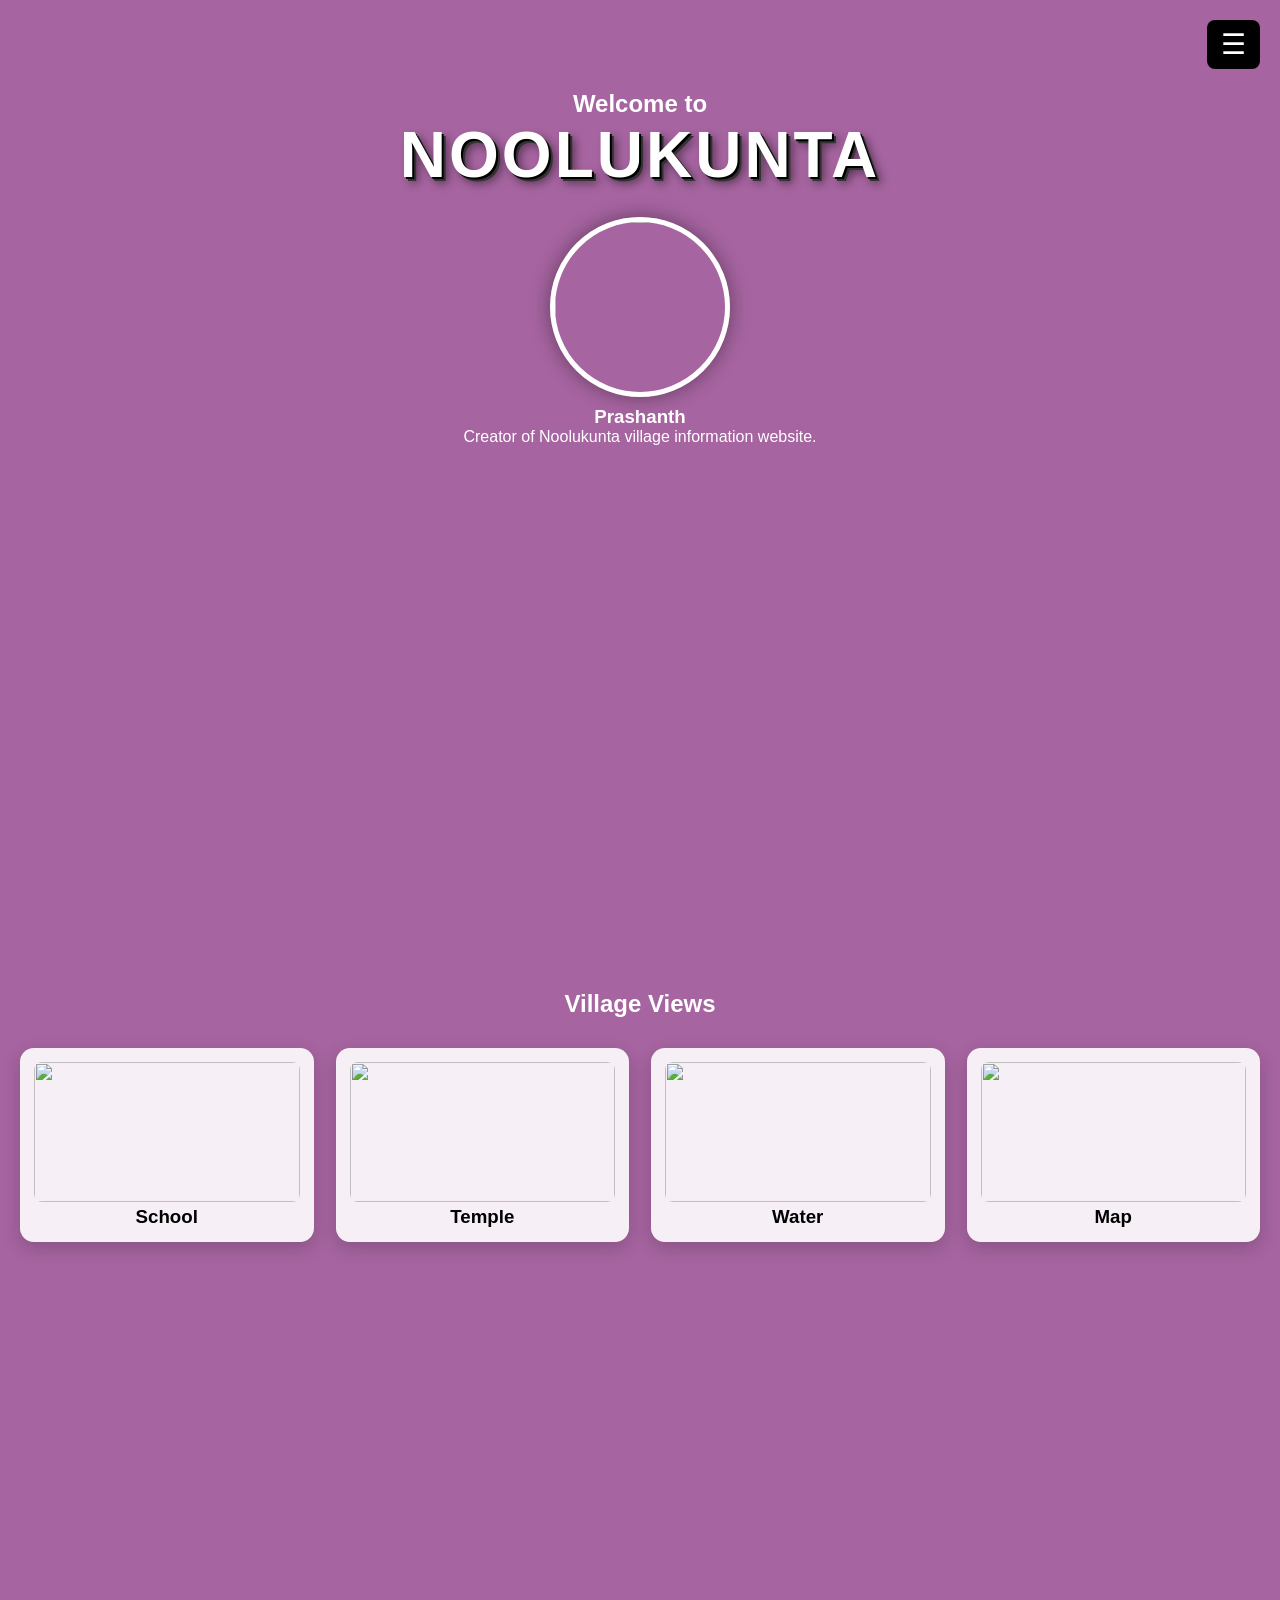
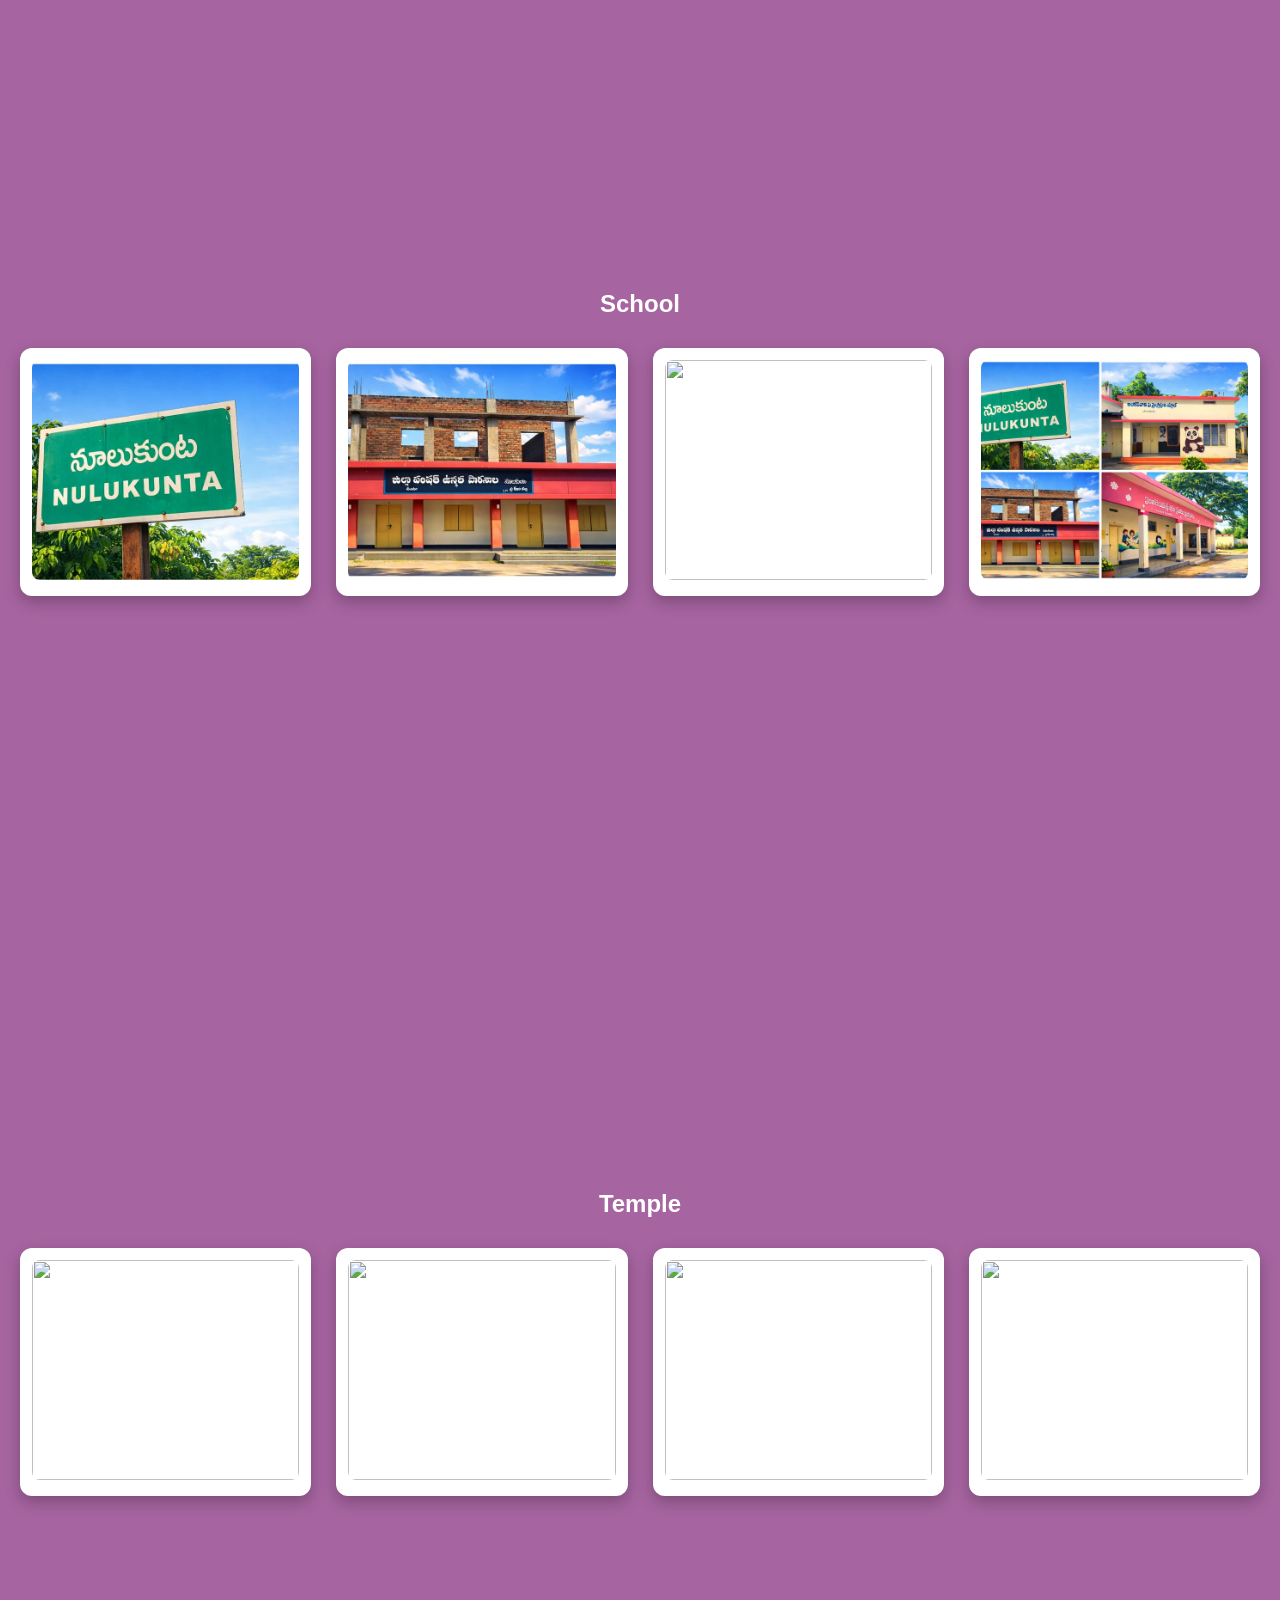
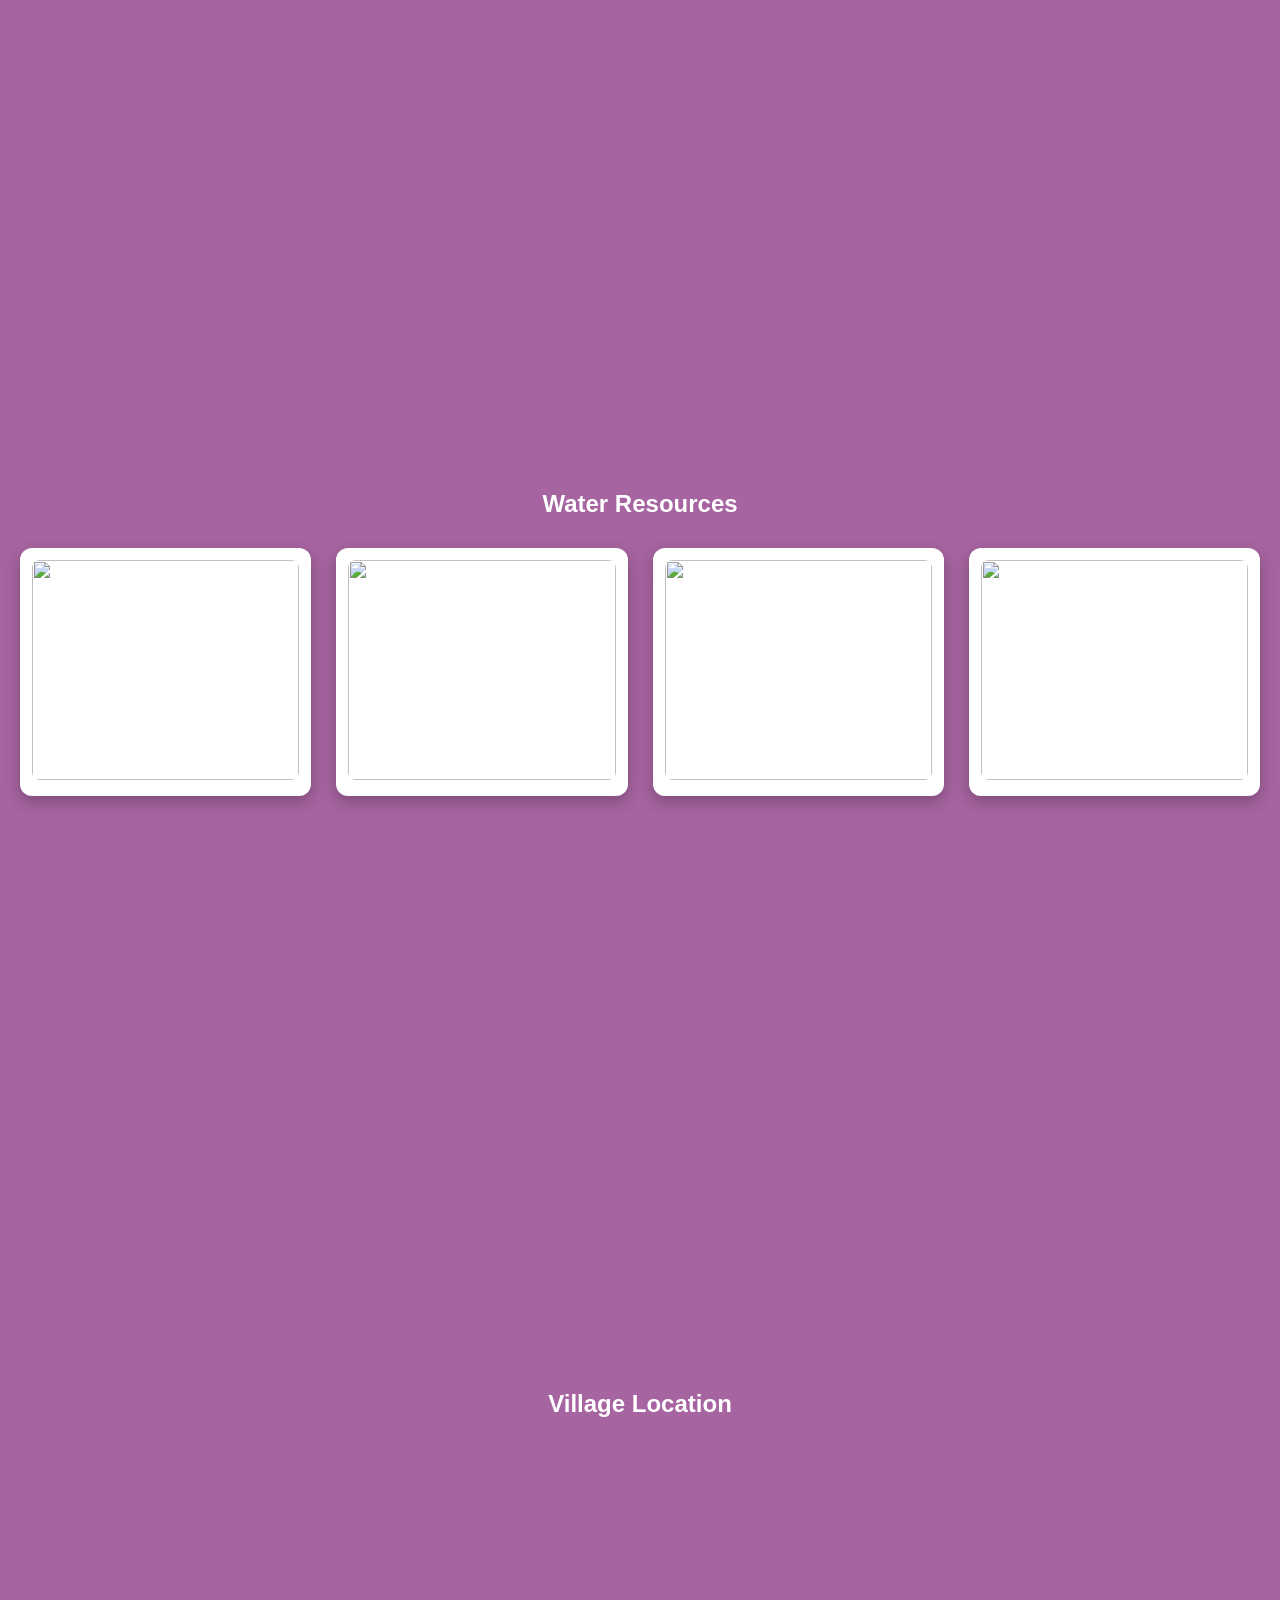
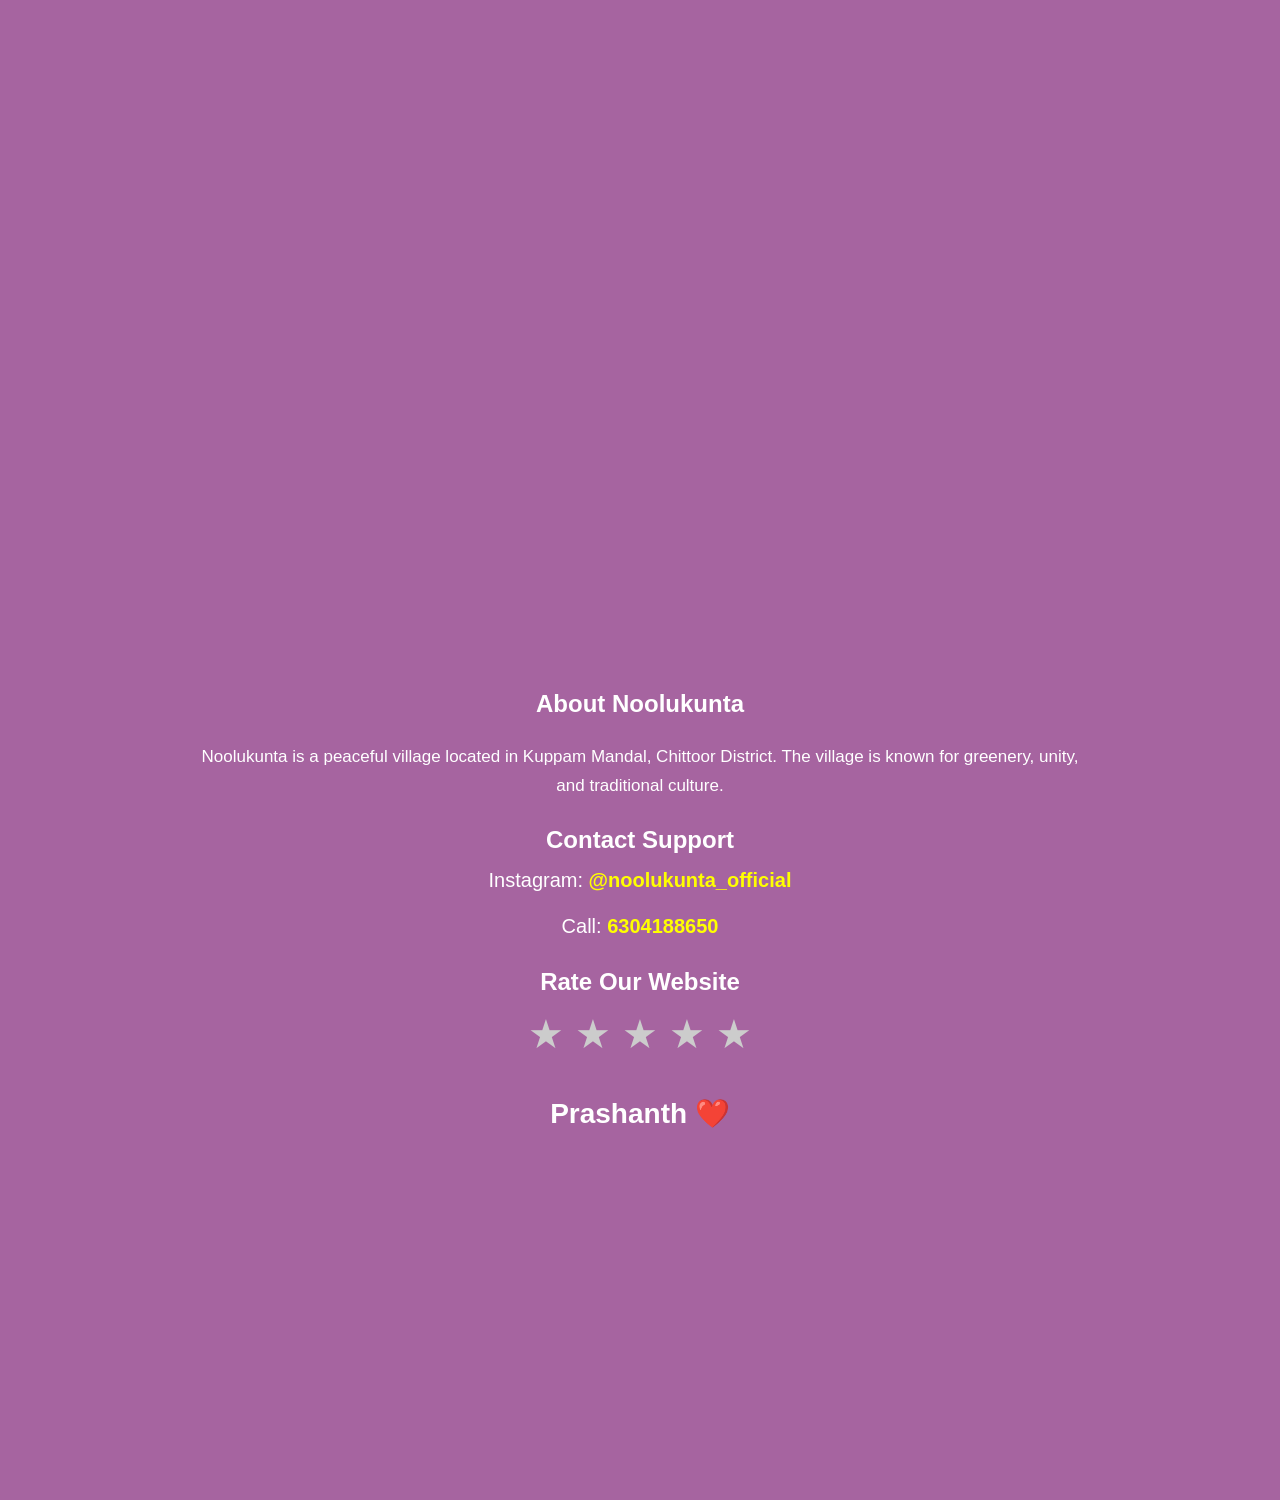
==== index.html @ 99a5e71d "Fix image paths for GitHub Pages" ====
<!DOCTYPE html>
<html lang="en">
<head>
<meta charset="UTF-8">
<meta name="viewport" content="width=device-width, initial-scale=1.0">
<title>Noolukunta Village</title>

<style>
*{
  margin:0;
  padding:0;
  box-sizing:border-box;
  font-family:'Segoe UI',sans-serif;
}

html{scroll-behavior:smooth;}

.section{
  min-height:100vh;
  padding:90px 20px 60px;
  text-align:center;
}

/* ===== MENU ===== */
.menu-btn{
  position:fixed;
  right:20px;
  top:20px;
  font-size:28px;
  background:black;
  color:white;
  padding:8px 14px;
  border-radius:8px;
  cursor:pointer;
  z-index:1000;
}

.menu{
  display:none;
  position:fixed;
  right:20px;
  top:70px;
  background:white;
  padding:10px;
  border-radius:10px;
  box-shadow:0 0 10px rgba(0,0,0,0.3);
}

.menu p{
  padding:6px 10px;
  cursor:pointer;
}

.menu p:hover{background:#eee;}

/* ===== COLORS ===== */
.home{background:rgb(166, 100, 160);color:white;}
.views{background:rgb(166, 100, 160);color:white;}
.subpage{background:rgb(166, 100, 160);color:white;}
.map{background:rgb(166, 100, 160);color:white;}
.support{background:rgb(166, 100, 160);color:white;}

.big{
  font-size:64px;
  font-weight:900;
  letter-spacing:3px;
  text-shadow:2px 2px 0 #000,4px 4px 0 #333,6px 6px 10px rgba(0,0,0,0.5);
}

.profile{margin-top:25px;}
.profile img{
  width:180px;
  height:180px;
  border-radius:50%;
  object-fit:cover;
  border:5px solid white;
  box-shadow:0 0 20px rgba(0,0,0,0.4);
}

/* ===== VIEW CARDS ===== */
.grid{
  display:grid;
  grid-template-columns:repeat(auto-fit,minmax(180px,1fr));
  gap:22px;
  margin-top:30px;
}

.card{
  background:rgba(255,255,255,0.9);
  padding:14px;
  border-radius:14px;
  cursor:pointer;
  transition:.3s;
  box-shadow:0 6px 18px rgba(0,0,0,0.18);
  color:black;
}

.card img{
  width:100%;
  height:140px;
  object-fit:cover;
  border-radius:8px;
}

/* ===== IMAGE FRAMES ===== */
.frame-grid{
  display:grid;
  grid-template-columns:repeat(auto-fit,minmax(260px,1fr));
  gap:25px;
  margin-top:30px;
}

.frame{
  background:white;
  padding:12px;
  border-radius:12px;
  box-shadow:0 6px 15px rgba(0,0,0,0.25);
  color:black;
}

.frame img{
  width:100%;
  height:220px;
  object-fit:cover;
  border-radius:8px;
  cursor:pointer;
}

/* ===== MAP ===== */
.map-box{
  width:70%;
  margin:25px auto;
}

/* ===== MODAL ===== */
.modal{
  display:none;
  position:fixed;
  inset:0;
  background:rgba(0,0,0,.8);
  justify-content:center;
  align-items:center;
  z-index:2000;
}

.modal img{
  width:60%;
  max-width:520px;
  border-radius:10px;
}

.close{
  position:absolute;
  top:30px;
  right:40px;
  font-size:40px;
  color:white;
  cursor:pointer;
}

/* ===== STARS ===== */
.stars{
  font-size:40px;
  cursor:pointer;
  color:#ccc;
  margin-top:15px;
}

.stars span.active{color:gold;}

.signature{
  margin-top:40px;
  font-size:28px;
  font-weight:bold;
}

/* clickable links */
.contact-link{
  color:yellow;
  font-weight:bold;
  text-decoration:none;
}

.contact-link:hover{
  text-decoration:underline;
}
</style>
</head>

<body>

<!-- MENU -->
<div class="menu-btn" onclick="toggleMenu()">☰</div>
<div class="menu" id="menu">
<p onclick="scrollToSection('home')">Home</p>
<p onclick="scrollToSection('views')">Views</p>
<p onclick="scrollToSection('mapSection')">Map</p>
<p onclick="scrollToSection('aboutVillage')">About</p>
</div>

<!-- HOME -->
<section class="section home" id="home">
<h2>Welcome to</h2>
<div class="big">NOOLUKUNTA</div>

<div class="profile">
<img src="C:\Users\prash\OneDrive\Pictures\Princephoto\prashuu.jpeg">
<h3>Prashanth</h3>
<p>Creator of Noolukunta village information website.</p>
</div>
</section>

<!-- VIEWS -->
<section class="section views" id="views">
<h1>Village Views</h1>
<div class="grid">
<div class="card" onclick="openPage('school')">
<img src="C:\Users\prash\OneDrive\Pictures\Princephoto\img6.jpeg">
<h3>School</h3>
</div>
<div class="card" onclick="openPage('temple')">
<img src="C:\Users\prash\OneDrive\Pictures\Princephoto\WhatsApp Image 2026-02-23 at 8.20.13 PM.jpeg">
<h3>Temple</h3>
</div>
<div class="card" onclick="openPage('water')">
<img src="C:\Users\prash\OneDrive\Pictures\Princephoto\bore1.jpeg">
<h3>Water</h3>
</div>
<div class="card" onclick="openPage('mapSection')">
<img src="C:\Users\prash\OneDrive\Pictures\Princephoto\img3.jpeg">
<h3>Map</h3>
</div>
</div>
</section>

<!-- SCHOOL -->
<section class="section subpage" id="school">
<h1>School</h1>
<div class="frame-grid">
<div class="frame"><img src="images/img3.jpeg" onclick="showImg(this)"></div>
<div class="frame"><img src="images/img6.jpeg" onclick="showImg(this)"></div>
<div class="frame"><img src="images\prashu.jpg" onclick="showImg(this)"></div>
<div class="frame"><img src="images/img5.jpeg" onclick="showImg(this)"></div>
</div>
</section>

<!-- TEMPLE -->
<section class="section subpage" id="temple">
<h1>Temple</h1>
<div class="frame-grid">
<div class="frame"><img src="C:\Users\prash\OneDrive\Pictures\Princephoto\WhatsApp Image 2026-02-23 at 8.20.13 PM.jpeg" onclick="showImg(this)"></div>
<div class="frame"><img src="C:\Users\prash\OneDrive\Pictures\Princephoto\WhatsApp Image 2026-02-23 at 7.20.13 PM.jpeg" onclick="showImg(this)"></div>
<div class="frame"><img src="C:\Users\prash\OneDrive\Pictures\Princephoto\WhatsApp Image 2026-02-23 at 7.20.14 PM.jpeg" onclick="showImg(this)"></div>
<div class="frame"><img src="C:\Users\prash\OneDrive\Pictures\Princephoto\krishna.jpg" onclick="showImg(this)"></div>
</div>
</section>

<!-- WATER -->
<section class="section subpage" id="water">
<h1>Water Resources</h1>
<div class="frame-grid">
<div class="frame"><img src="C:\Users\prash\OneDrive\Pictures\Princephoto\WhatsApp Image 2026-02-23 at 8.06.19 PM.jpeg" onclick="showImg(this)"></div>
<div class="frame"><img src="C:\Users\prash\OneDrive\Pictures\Princephoto\WhatsApp Image 2026-02-23 at 8.06.20 PM.jpeg"onclick="showImg(this)"></div>
<div class="frame"><img src="C:\Users\prash\OneDrive\Pictures\Princephoto\bore1.jpeg" onclick="showImg(this)"></div>
<div class="frame"><img src="C:\Users\prash\OneDrive\Pictures\Princephoto\bore.jpeg" onclick="showImg(this)"></div>
</div>
</section>

<!-- MAP -->
<section class="section map" id="mapSection">
<h1>Village Location</h1>
<div class="map-box">
<iframe width="100%" height="320" style="border:0;"
src="https://www.google.com/maps?q=Noolukunta&output=embed"></iframe>
</div>
</section>

<!-- ABOUT -->
<section class="section support" id="aboutVillage">
<h1>About Noolukunta</h1>

<p style="max-width:900px;margin:25px auto;line-height:1.7;font-size:17px;">
Noolukunta is a peaceful village located in Kuppam Mandal, Chittoor District.
The village is known for greenery, unity, and traditional culture.
</p>

<h2>Contact Support</h2>
<p style="font-size:20px;margin-top:15px;">
Instagram:
<a class="contact-link" href="https://www.instagram.com/noolukunta_official" target="_blank">
@noolukunta_official
</a>
<br><br>
Call:
<a class="contact-link" href="tel:6304188650">
6304188650
</a>
</p>

<h2 style="margin-top:30px;">Rate Our Website</h2>
<div class="stars" id="stars2">
<span onclick="rate2(1)">★</span>
<span onclick="rate2(2)">★</span>
<span onclick="rate2(3)">★</span>
<span onclick="rate2(4)">★</span>
<span onclick="rate2(5)">★</span>
</div>

<div class="signature">Prashanth ❤️</div>
</section>

<!-- MODAL -->
<div class="modal" id="modal">
<span class="close" onclick="closeImg()">×</span>
<img id="modalImg">
</div>

<script>
function toggleMenu(){
let m=document.getElementById("menu");
m.style.display=m.style.display==="block"?"none":"block";
}

function scrollToSection(id){
document.getElementById(id).scrollIntoView({behavior:"smooth"});
}

function openPage(id){scrollToSection(id);}

function showImg(img){
document.getElementById("modal").style.display="flex";
document.getElementById("modalImg").src=img.src;
}

function closeImg(){
document.getElementById("modal").style.display="none";
}

function rate2(n){
let stars=document.querySelectorAll("#stars2 span");
stars.forEach((s,i)=>s.classList.toggle("active", i<n));
}
</script>

</body>
</html>
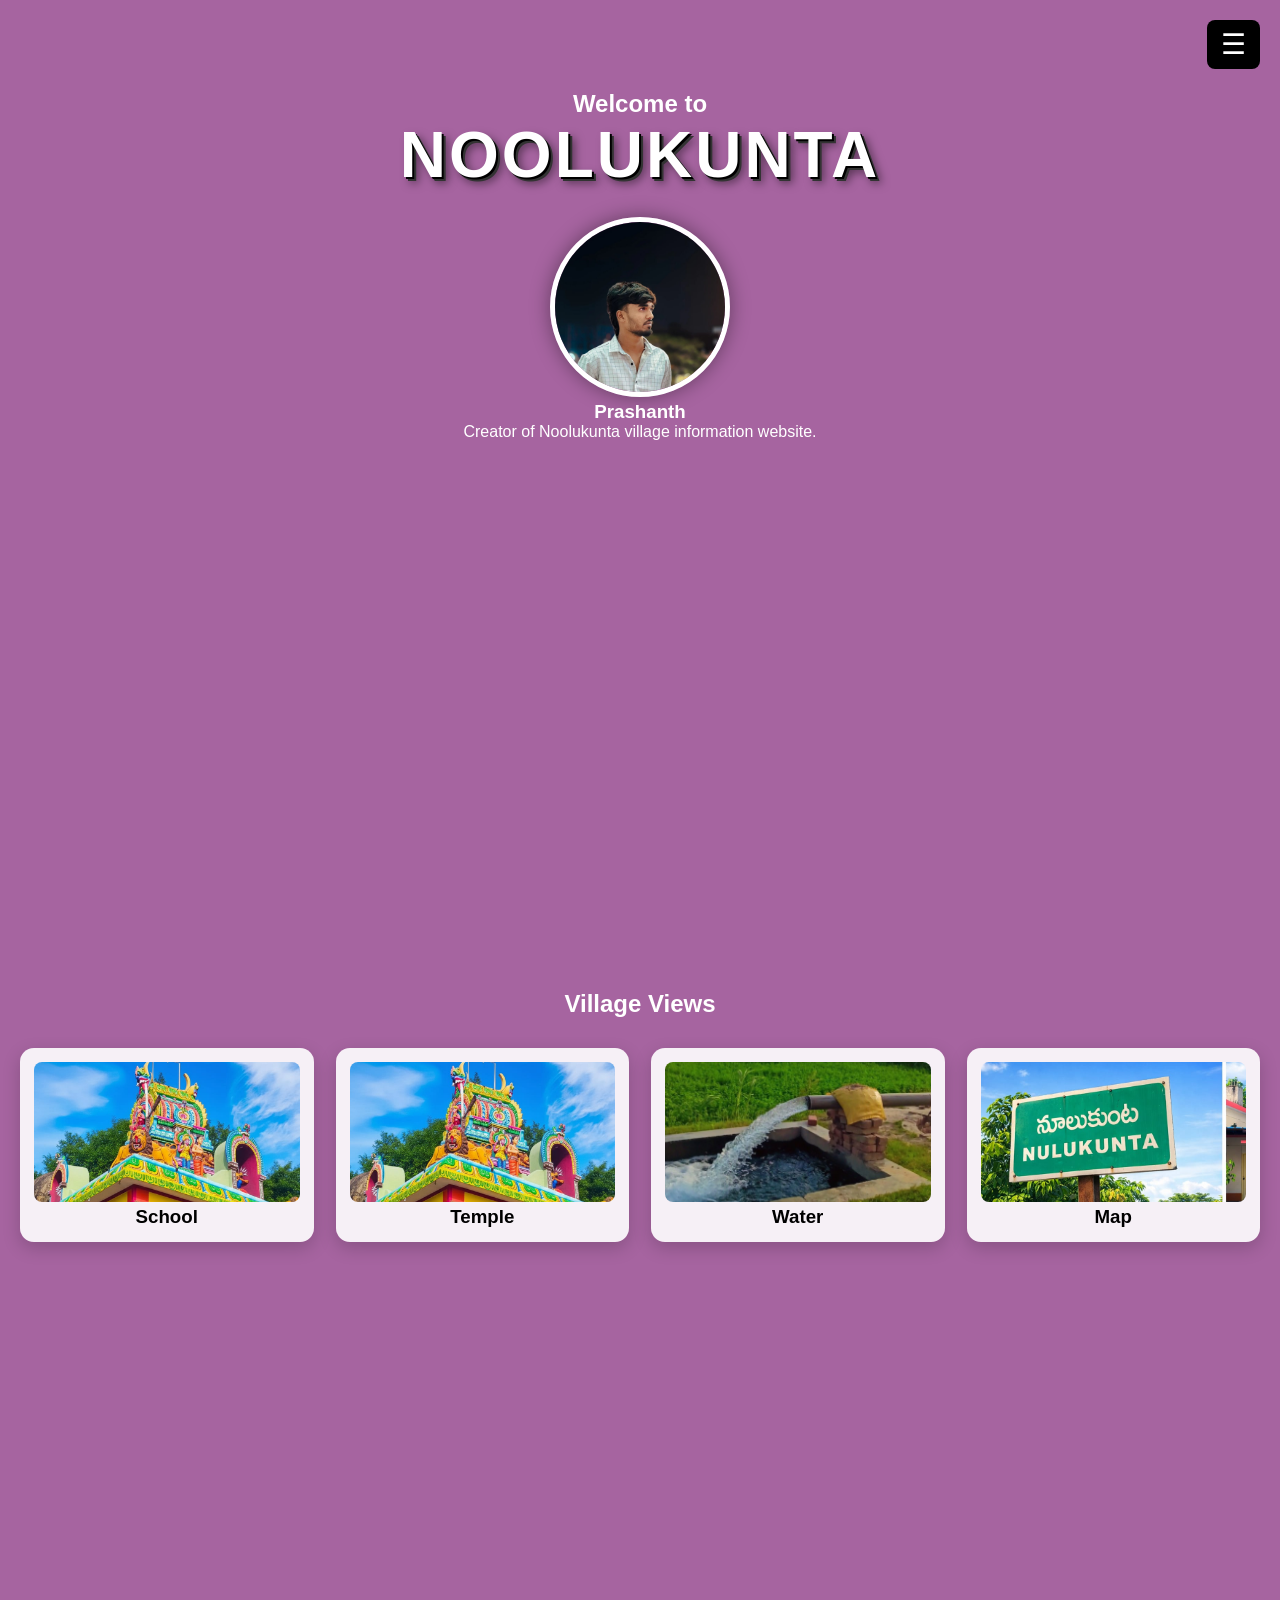
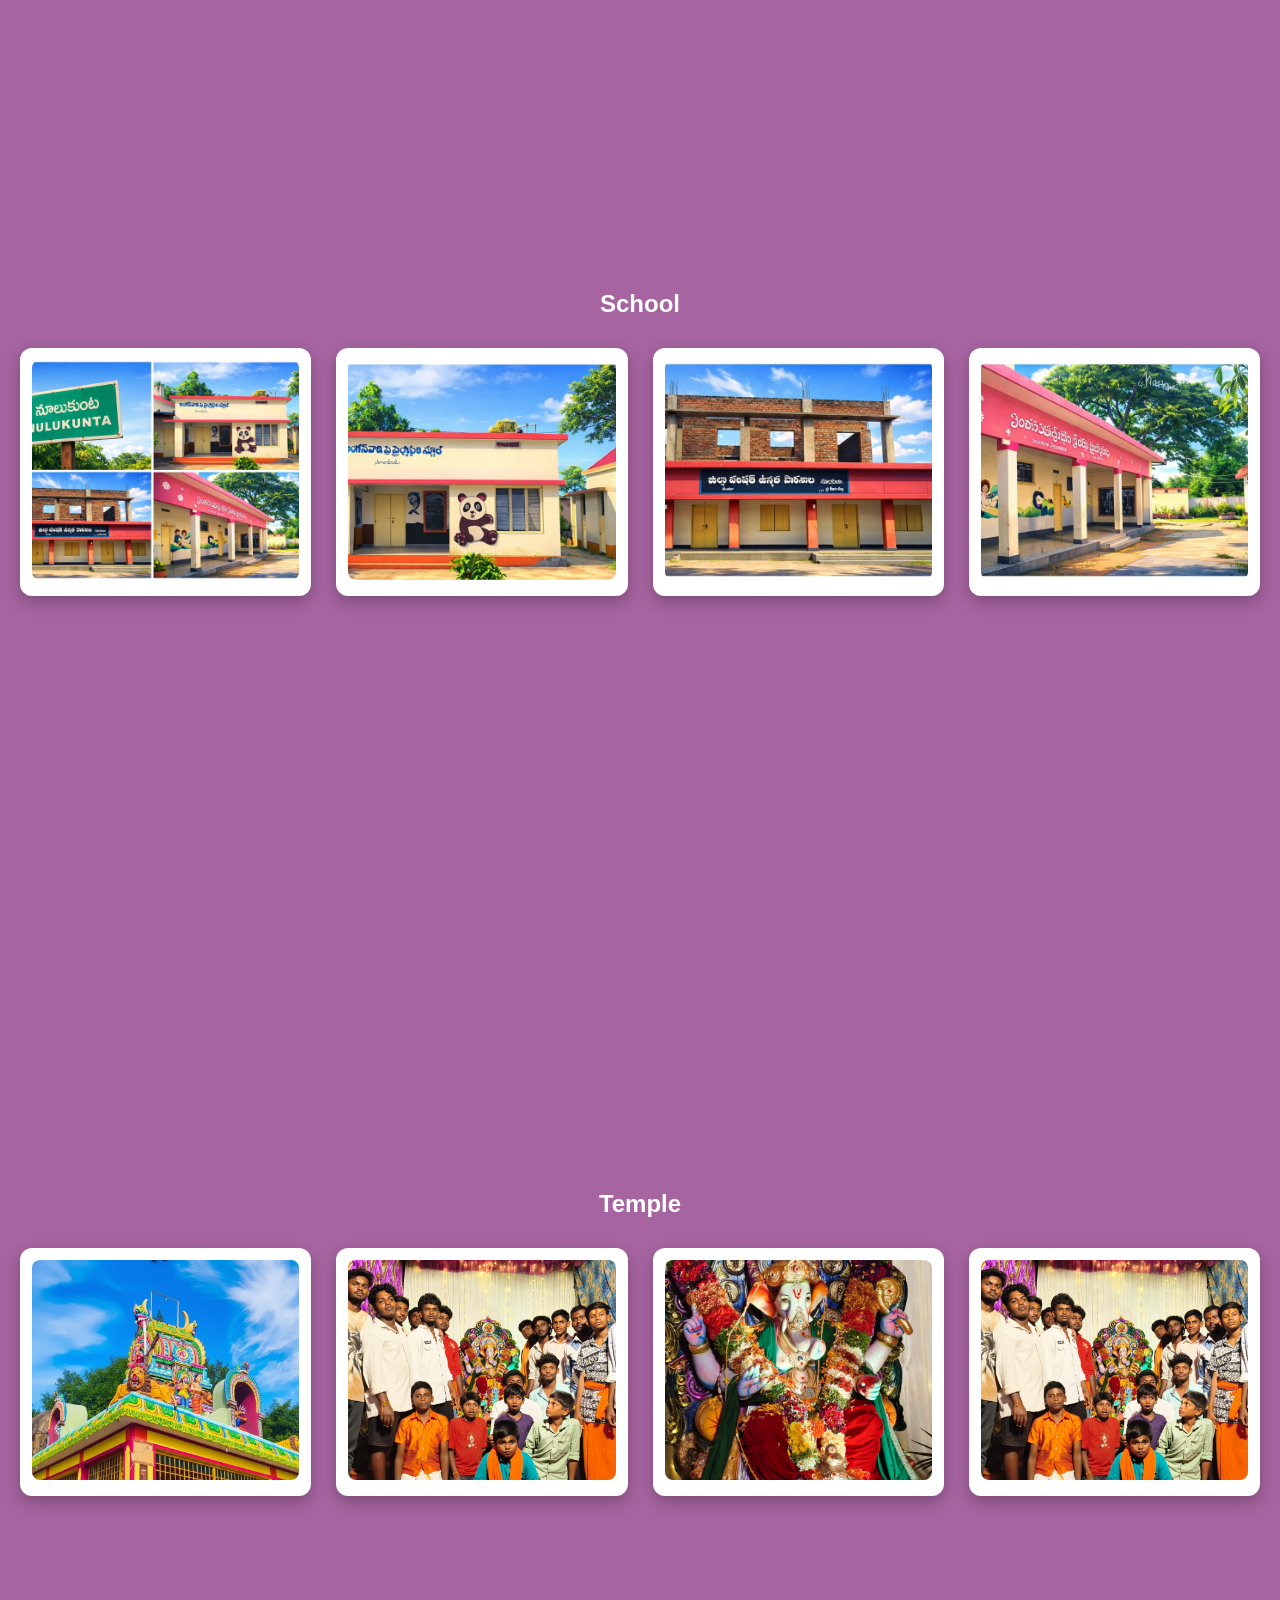
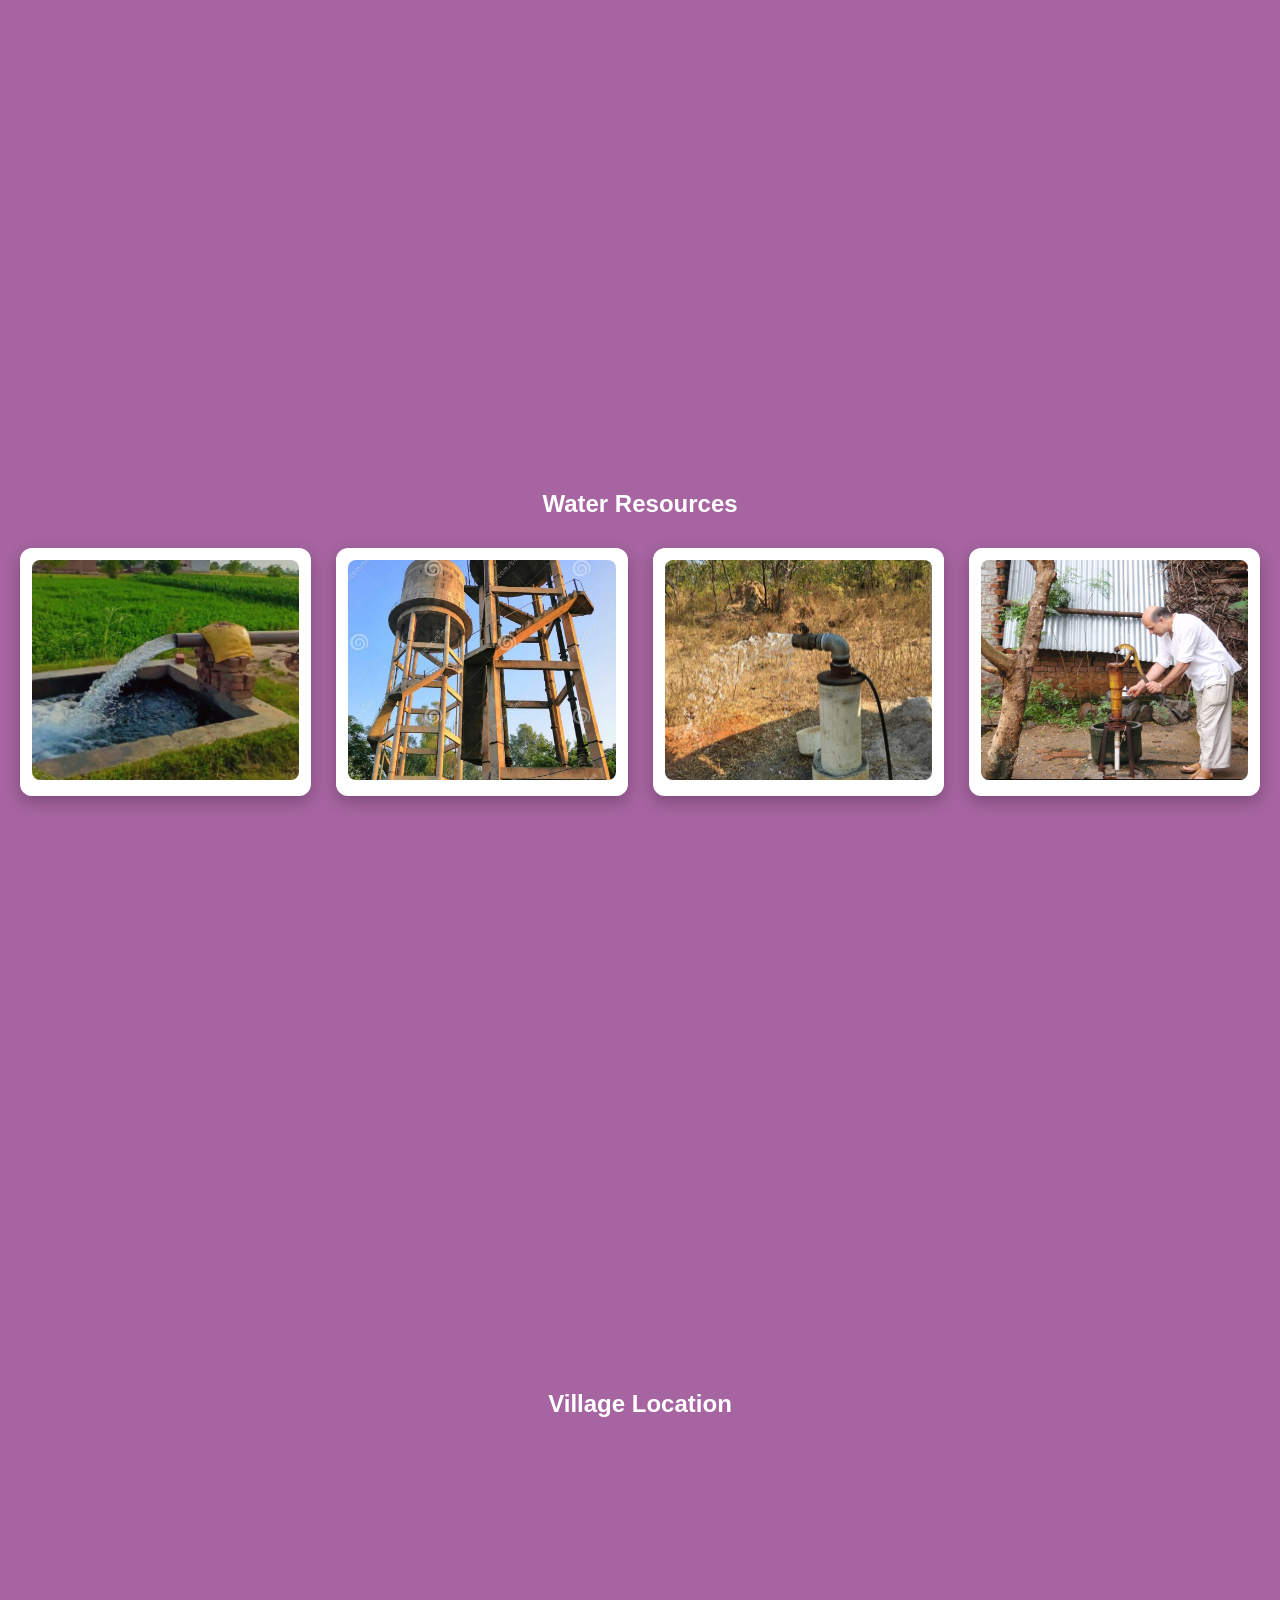
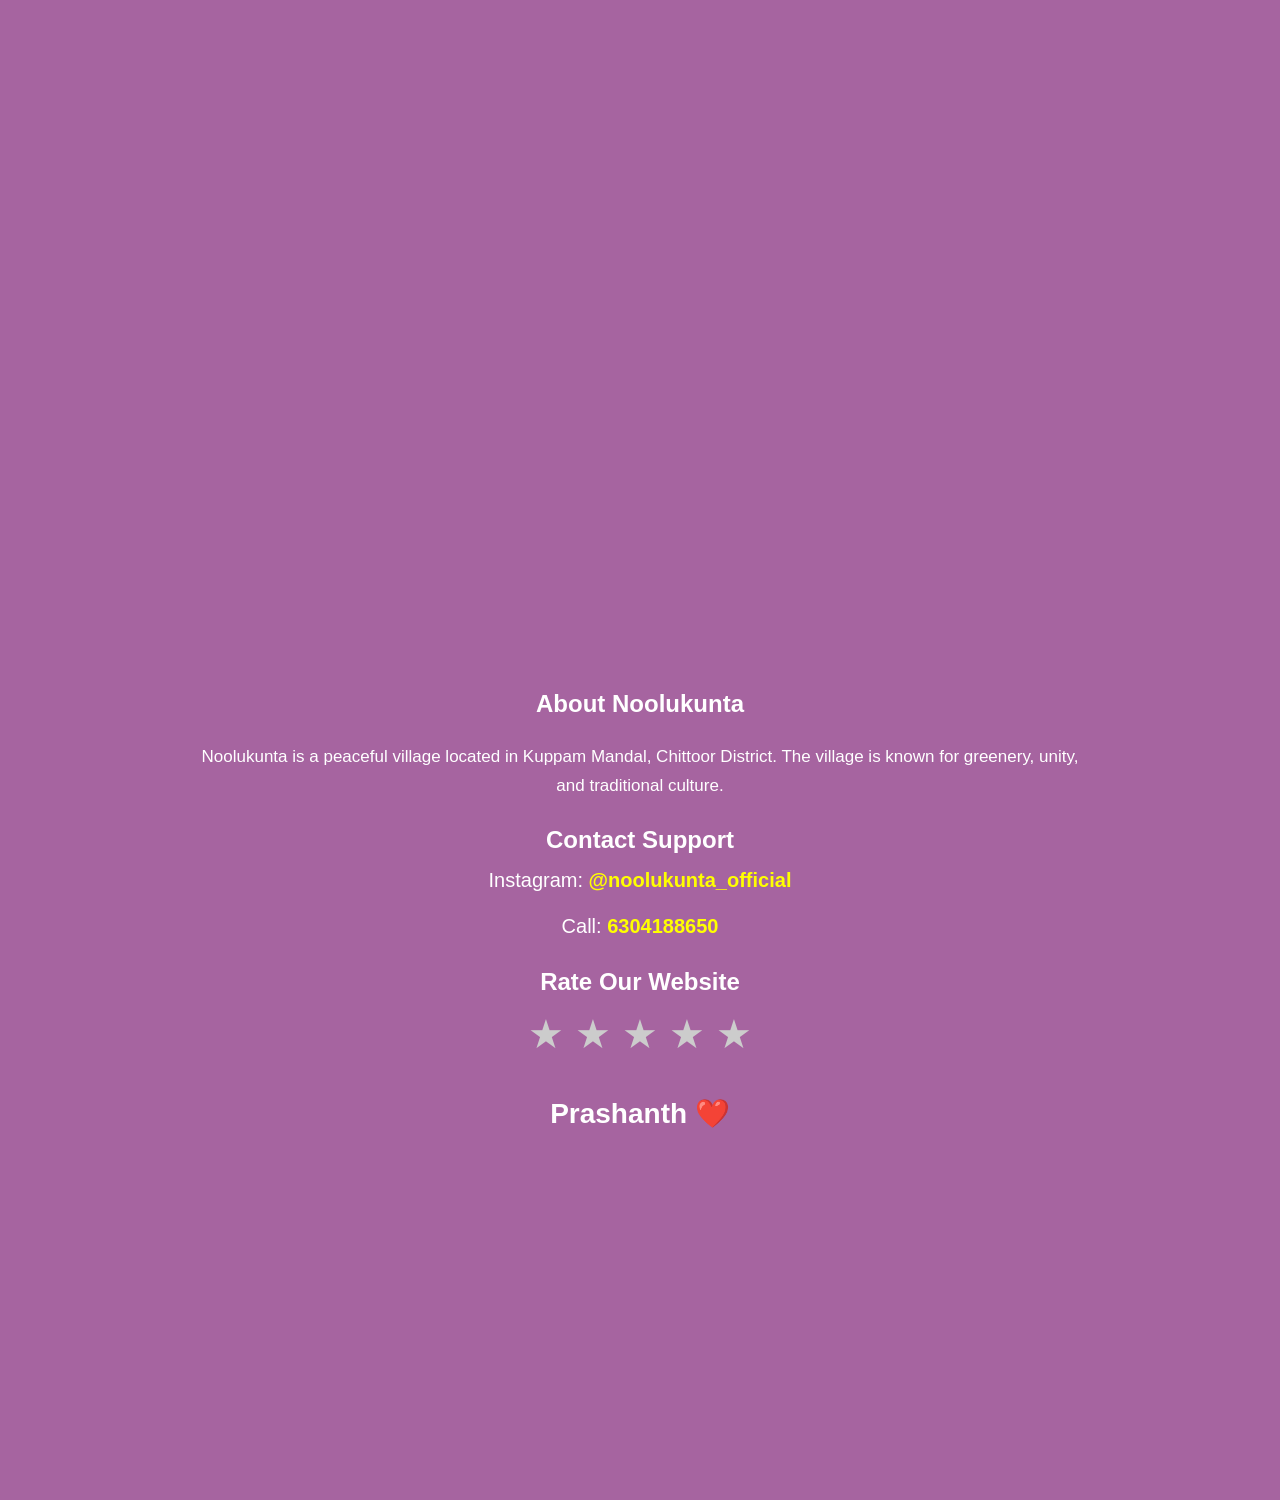
==== commit e486f5e5: "Move images to img folder" ====
--- a/index.html
+++ b/index.html
@@ -204,7 +204,7 @@
 <div class="big">NOOLUKUNTA</div>
 
 <div class="profile">
-<img src="C:\Users\prash\OneDrive\Pictures\Princephoto\prashuu.jpeg">
+<img src="images\prashuu.jpeg">
 <h3>Prashanth</h3>
 <p>Creator of Noolukunta village information website.</p>
 </div>
@@ -215,19 +215,19 @@
 <h1>Village Views</h1>
 <div class="grid">
 <div class="card" onclick="openPage('school')">
-<img src="C:\Users\prash\OneDrive\Pictures\Princephoto\img6.jpeg">
+<img src="images\img2 (2).jpeg">
 <h3>School</h3>
 </div>
 <div class="card" onclick="openPage('temple')">
-<img src="C:\Users\prash\OneDrive\Pictures\Princephoto\WhatsApp Image 2026-02-23 at 8.20.13 PM.jpeg">
+<img src="images\img2 (2).jpeg">
 <h3>Temple</h3>
 </div>
 <div class="card" onclick="openPage('water')">
-<img src="C:\Users\prash\OneDrive\Pictures\Princephoto\bore1.jpeg">
+<img src="images\img3 (2).jpeg">
 <h3>Water</h3>
 </div>
 <div class="card" onclick="openPage('mapSection')">
-<img src="C:\Users\prash\OneDrive\Pictures\Princephoto\img3.jpeg">
+<img src="images\img4.jpeg">
 <h3>Map</h3>
 </div>
 </div>
@@ -237,10 +237,10 @@
 <section class="section subpage" id="school">
 <h1>School</h1>
 <div class="frame-grid">
-<div class="frame"><img src="images/img3.jpeg" onclick="showImg(this)"></div>
-<div class="frame"><img src="images/img6.jpeg" onclick="showImg(this)"></div>
-<div class="frame"><img src="images\prashu.jpg" onclick="showImg(this)"></div>
-<div class="frame"><img src="images/img5.jpeg" onclick="showImg(this)"></div>
+<div class="frame"><img src="images\img5.jpeg" onclick="showImg(this)"></div>
+<div class="frame"><img src="images\img6.jpeg" onclick="showImg(this)"></div>
+<div class="frame"><img src="images\imgg1.jpeg" onclick="showImg(this)"></div>
+<div class="frame"><img src="images\img1.jpeg" onclick="showImg(this)"></div>
 </div>
 </section>
 
@@ -248,10 +248,10 @@
 <section class="section subpage" id="temple">
 <h1>Temple</h1>
 <div class="frame-grid">
-<div class="frame"><img src="C:\Users\prash\OneDrive\Pictures\Princephoto\WhatsApp Image 2026-02-23 at 8.20.13 PM.jpeg" onclick="showImg(this)"></div>
-<div class="frame"><img src="C:\Users\prash\OneDrive\Pictures\Princephoto\WhatsApp Image 2026-02-23 at 7.20.13 PM.jpeg" onclick="showImg(this)"></div>
-<div class="frame"><img src="C:\Users\prash\OneDrive\Pictures\Princephoto\WhatsApp Image 2026-02-23 at 7.20.14 PM.jpeg" onclick="showImg(this)"></div>
-<div class="frame"><img src="C:\Users\prash\OneDrive\Pictures\Princephoto\krishna.jpg" onclick="showImg(this)"></div>
+<div class="frame"><img src="images\imgg2.jpeg" onclick="showImg(this)"></div>
+<div class="frame"><img src="images\temple1.jpeg" onclick="showImg(this)"></div>
+<div class="frame"><img src="images\imgg6 (1).jpeg" onclick="showImg(this)"></div>
+<div class="frame"><img src="images\imgg6.jpeg" onclick="showImg(this)"></div>
 </div>
 </section>
 
@@ -259,10 +259,10 @@
 <section class="section subpage" id="water">
 <h1>Water Resources</h1>
 <div class="frame-grid">
-<div class="frame"><img src="C:\Users\prash\OneDrive\Pictures\Princephoto\WhatsApp Image 2026-02-23 at 8.06.19 PM.jpeg" onclick="showImg(this)"></div>
-<div class="frame"><img src="C:\Users\prash\OneDrive\Pictures\Princephoto\WhatsApp Image 2026-02-23 at 8.06.20 PM.jpeg"onclick="showImg(this)"></div>
-<div class="frame"><img src="C:\Users\prash\OneDrive\Pictures\Princephoto\bore1.jpeg" onclick="showImg(this)"></div>
-<div class="frame"><img src="C:\Users\prash\OneDrive\Pictures\Princephoto\bore.jpeg" onclick="showImg(this)"></div>
+<div class="frame"><img src="images\imgg4.jpeg" onclick="showImg(this)"></div>
+<div class="frame"><img src="images\bore.jpeg"onclick="showImg(this)"></div>
+<div class="frame"><img src="images\imgg7.jpeg" onclick="showImg(this)"></div>
+<div class="frame"><img src="images\imgg10.jpeg" onclick="showImg(this)"></div>
 </div>
 </section>
 
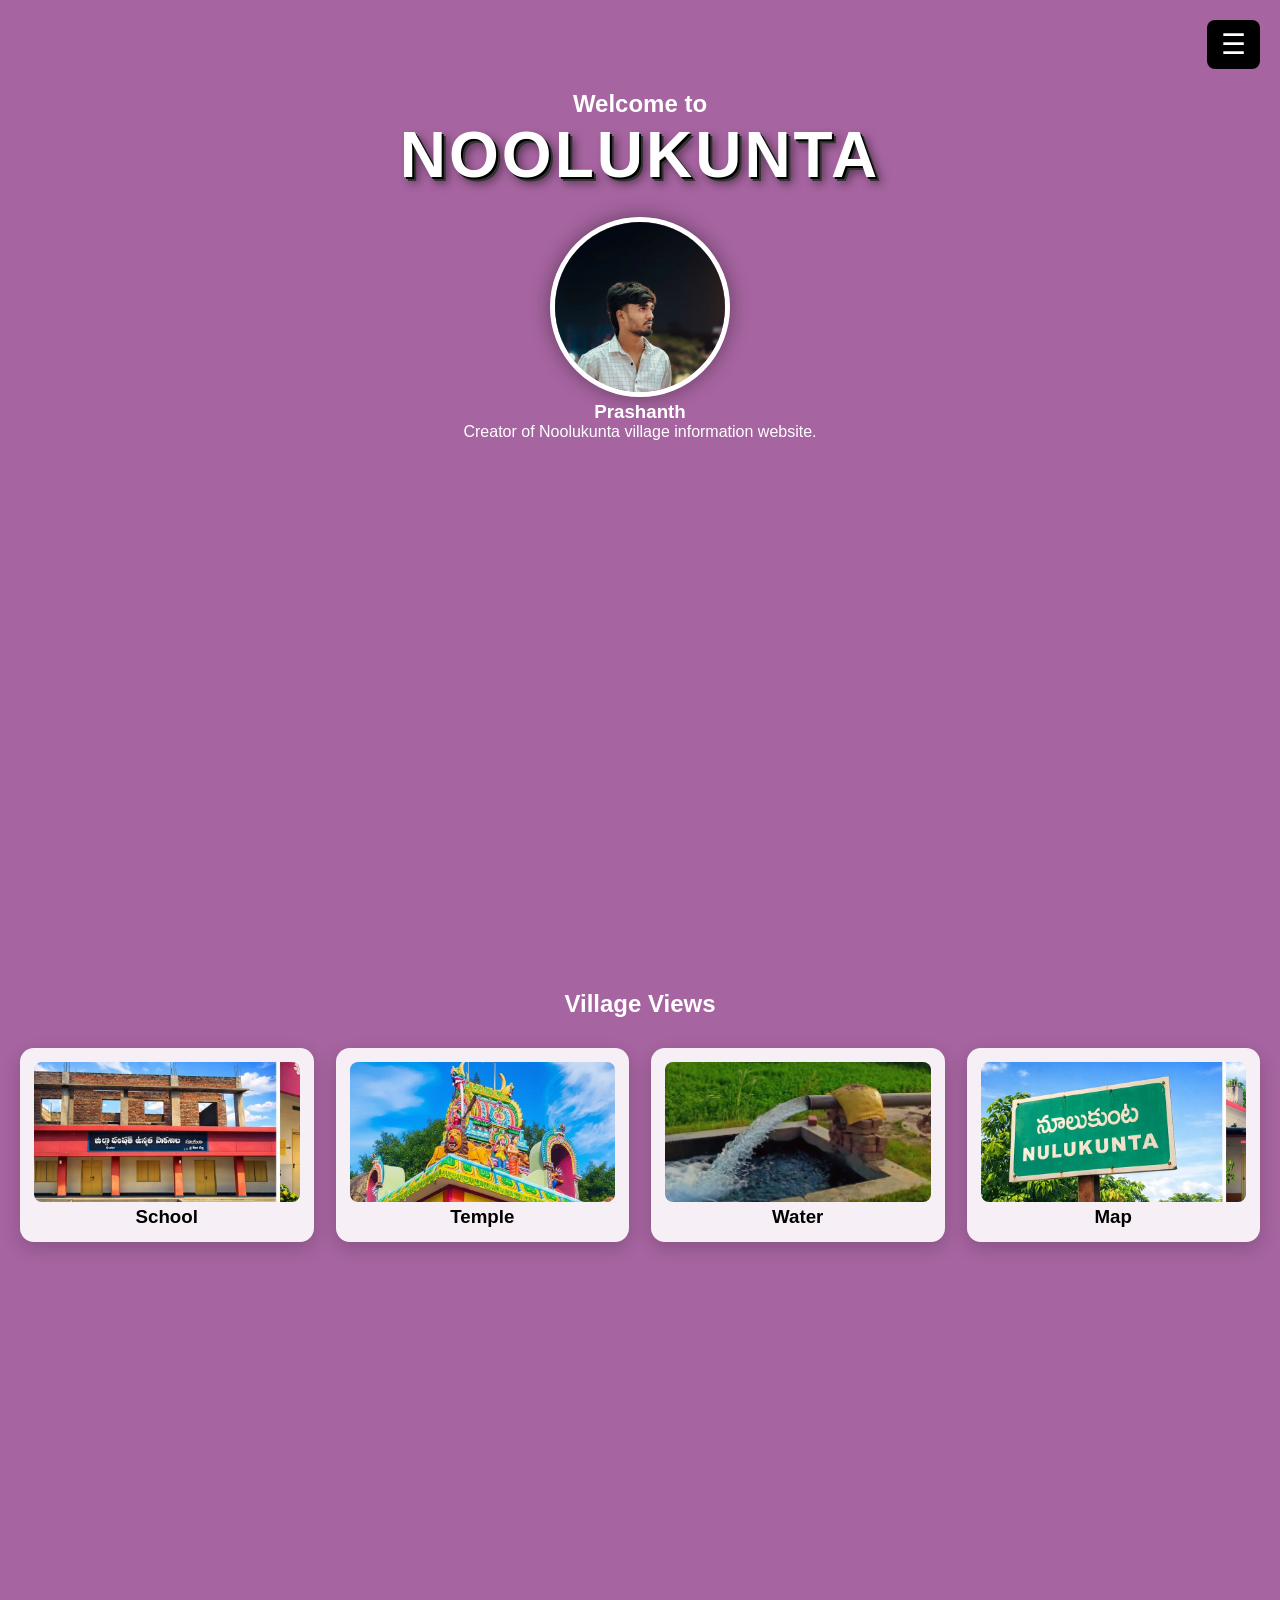
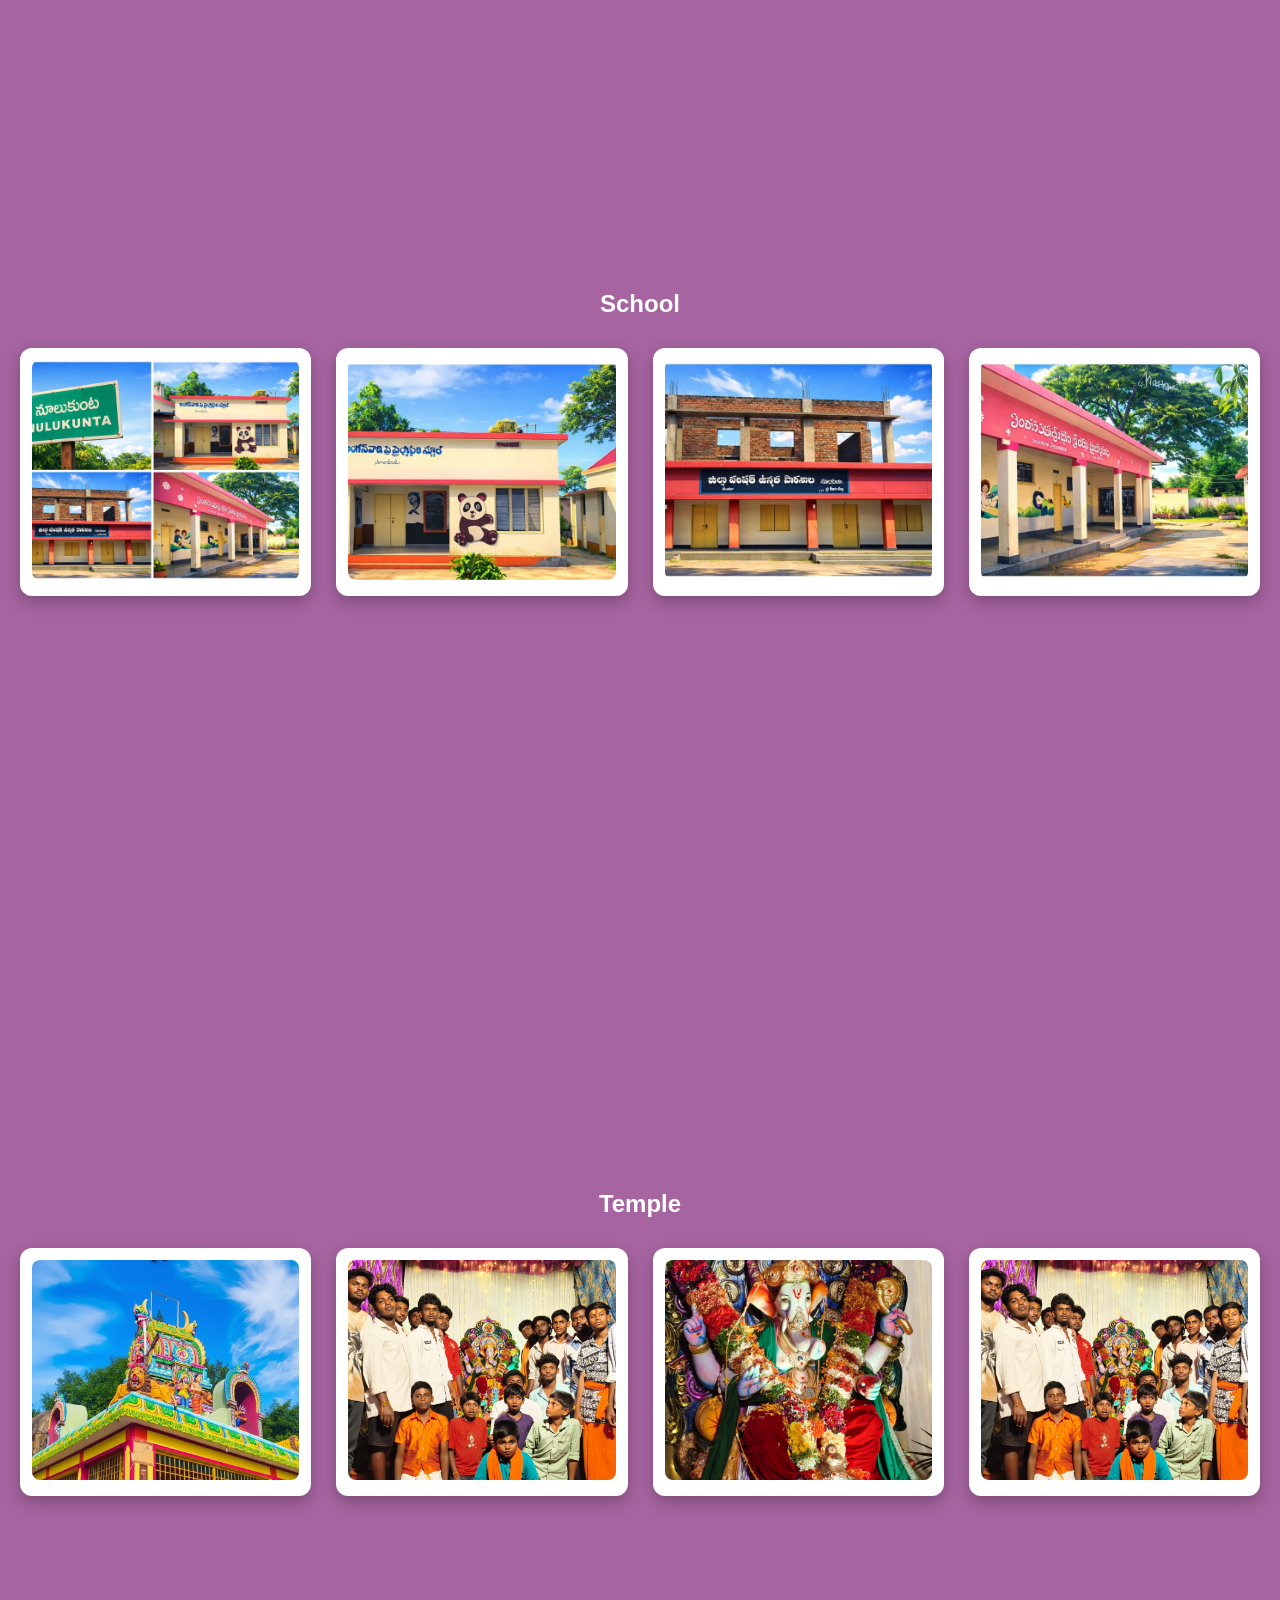
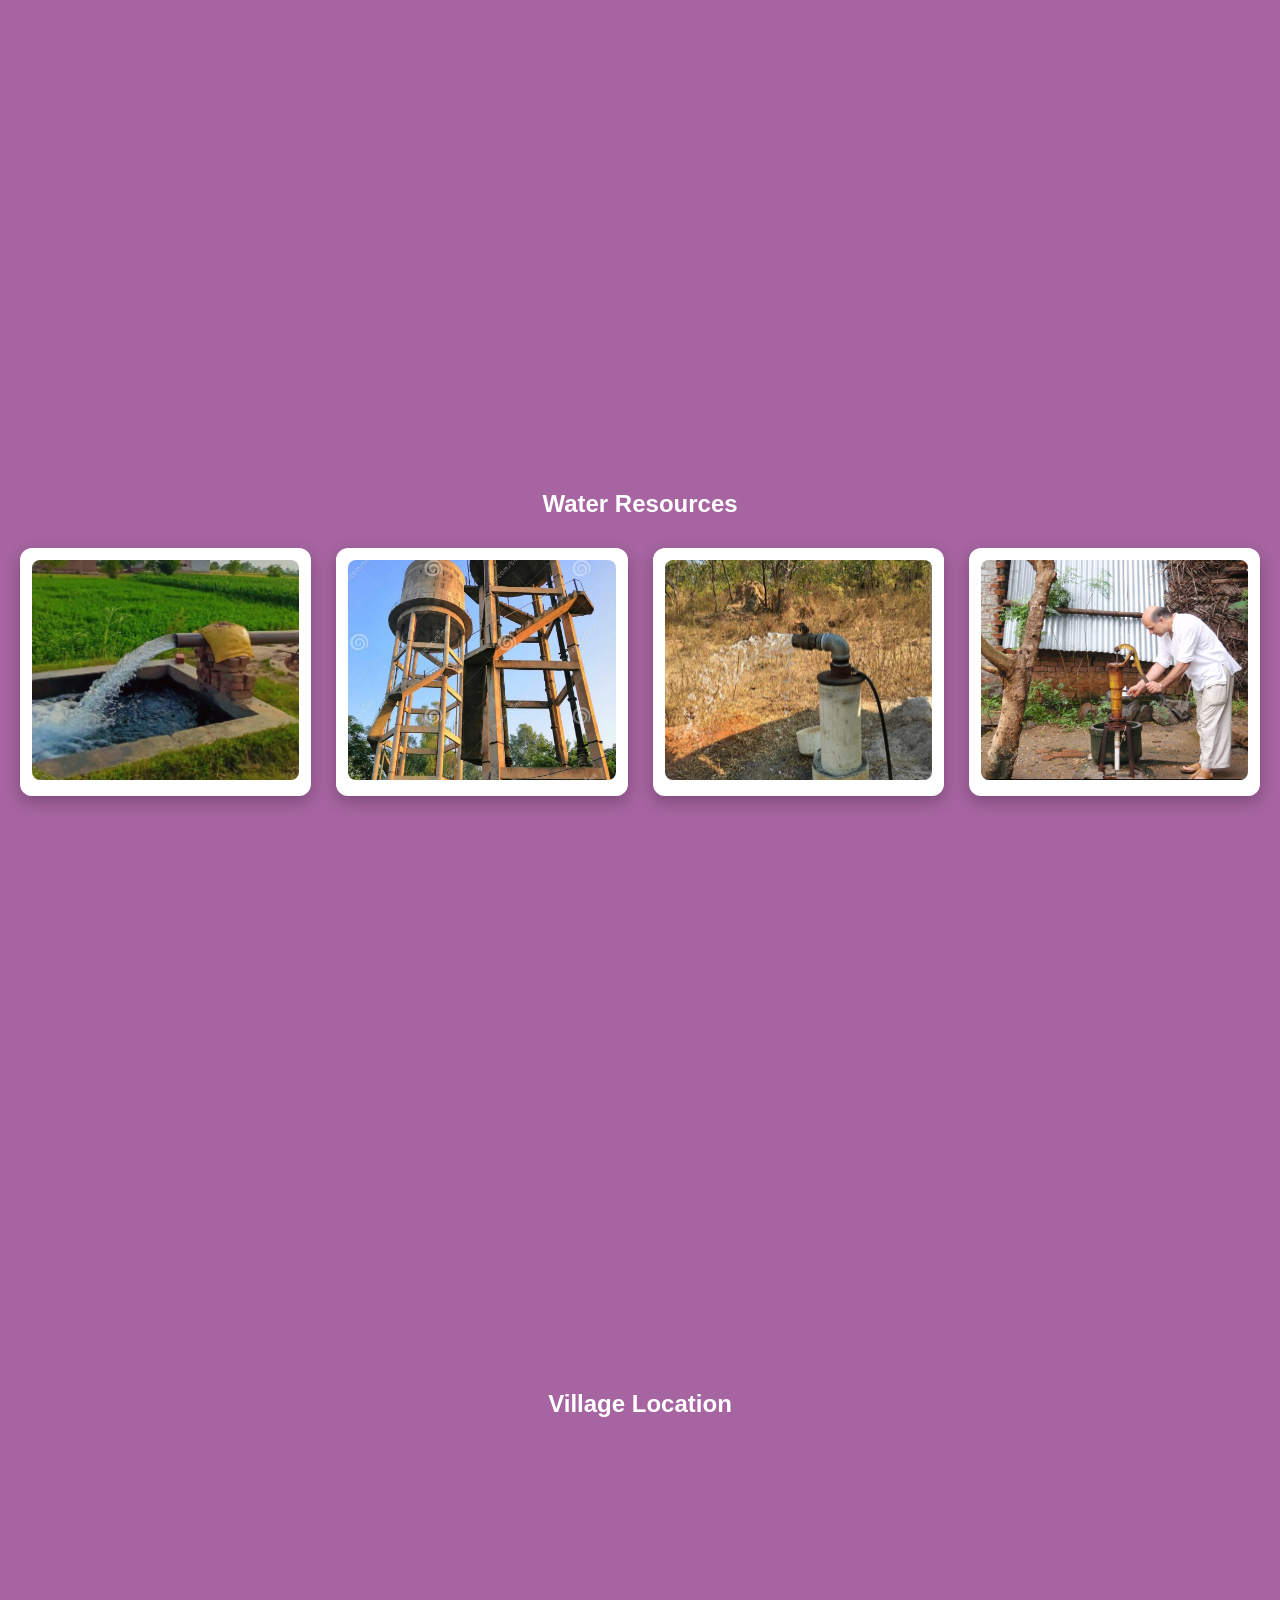
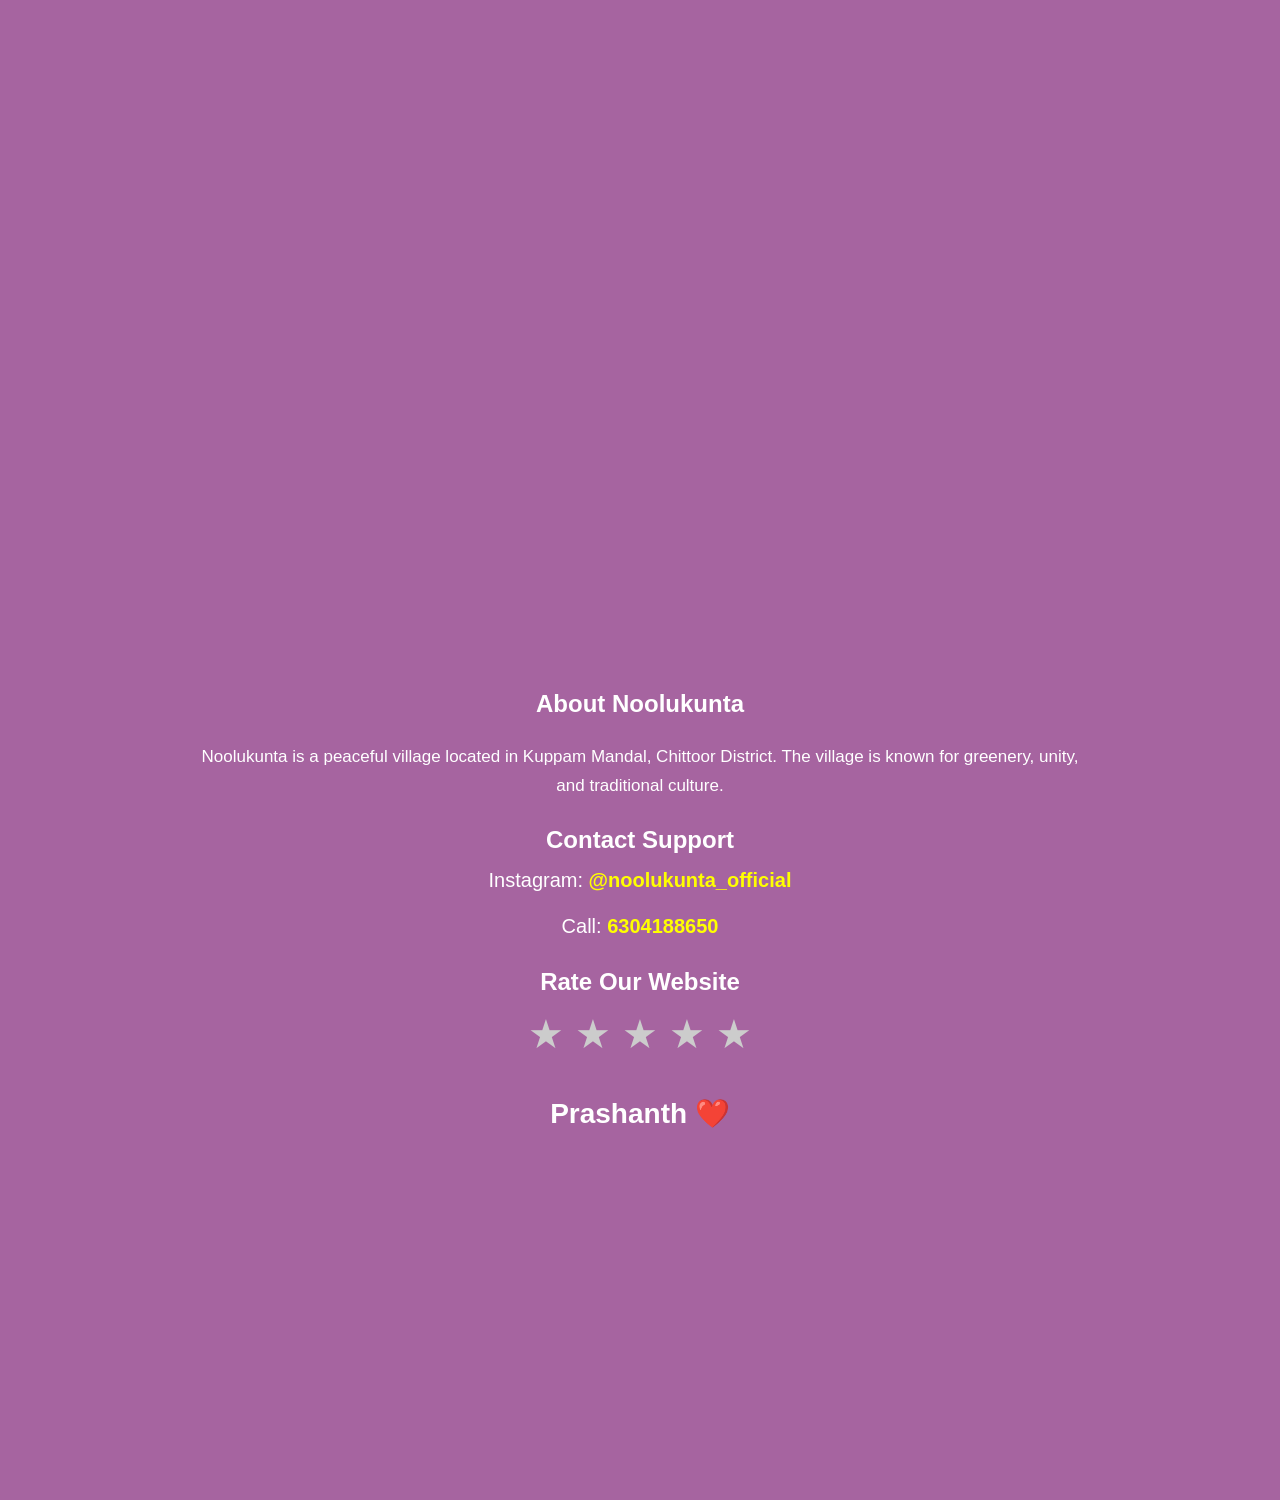
==== commit 09ad3358: "Move images to img folder" ====
--- a/index.html
+++ b/index.html
@@ -215,7 +215,7 @@
 <h1>Village Views</h1>
 <div class="grid">
 <div class="card" onclick="openPage('school')">
-<img src="images\img2 (2).jpeg">
+<img src="images\imgg1.jpeg">
 <h3>School</h3>
 </div>
 <div class="card" onclick="openPage('temple')">
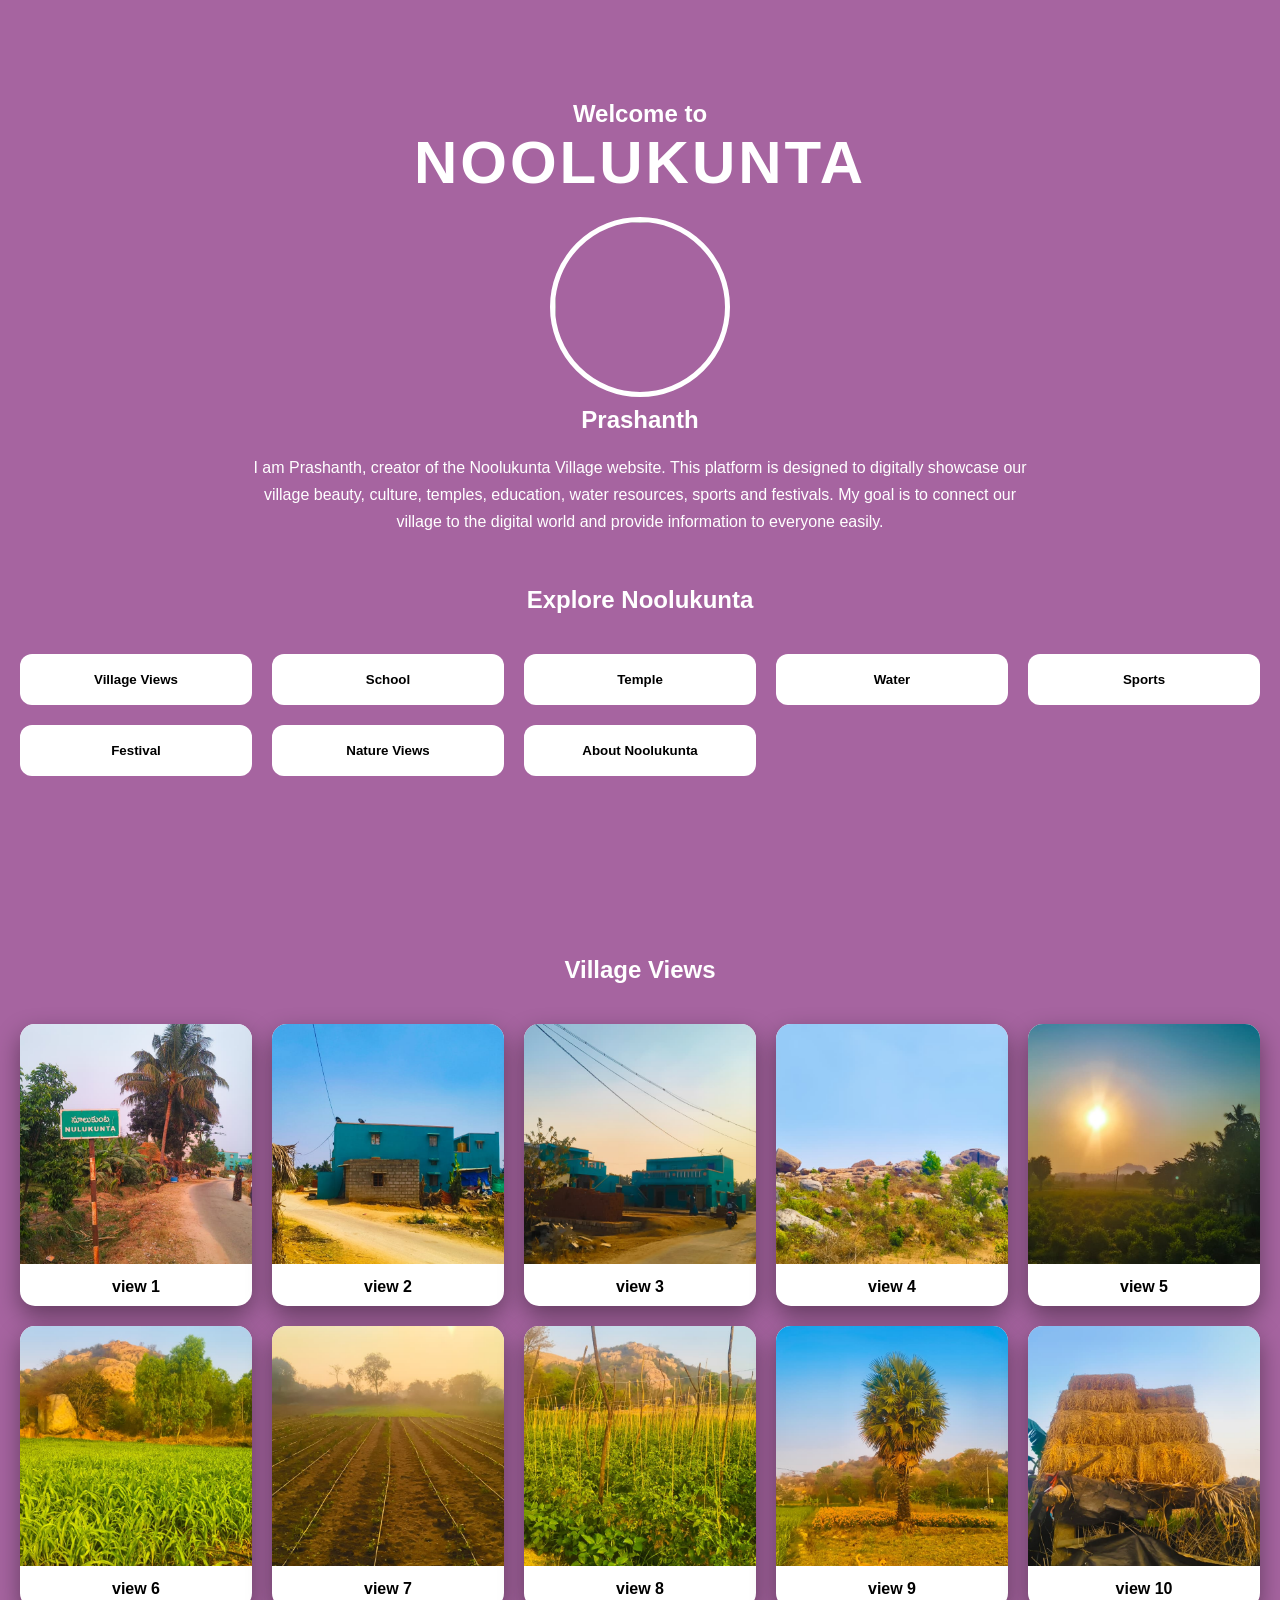
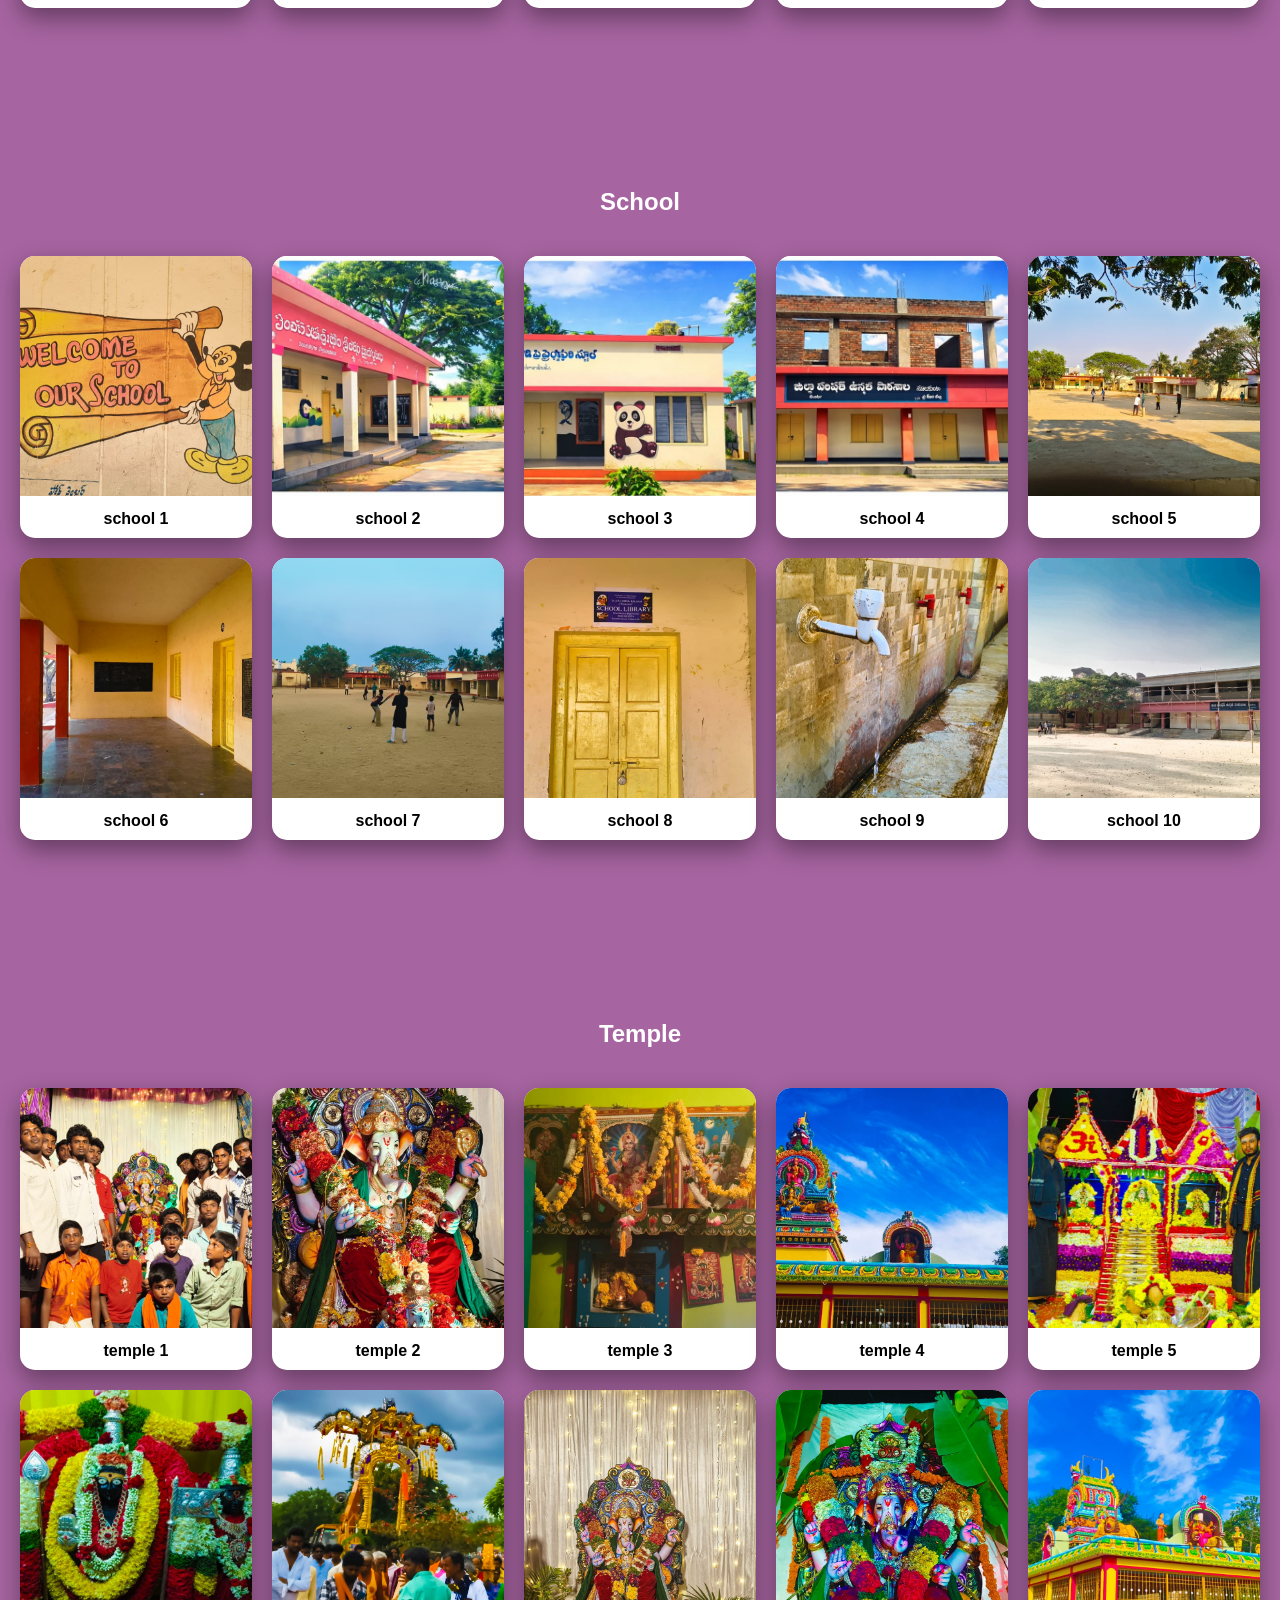
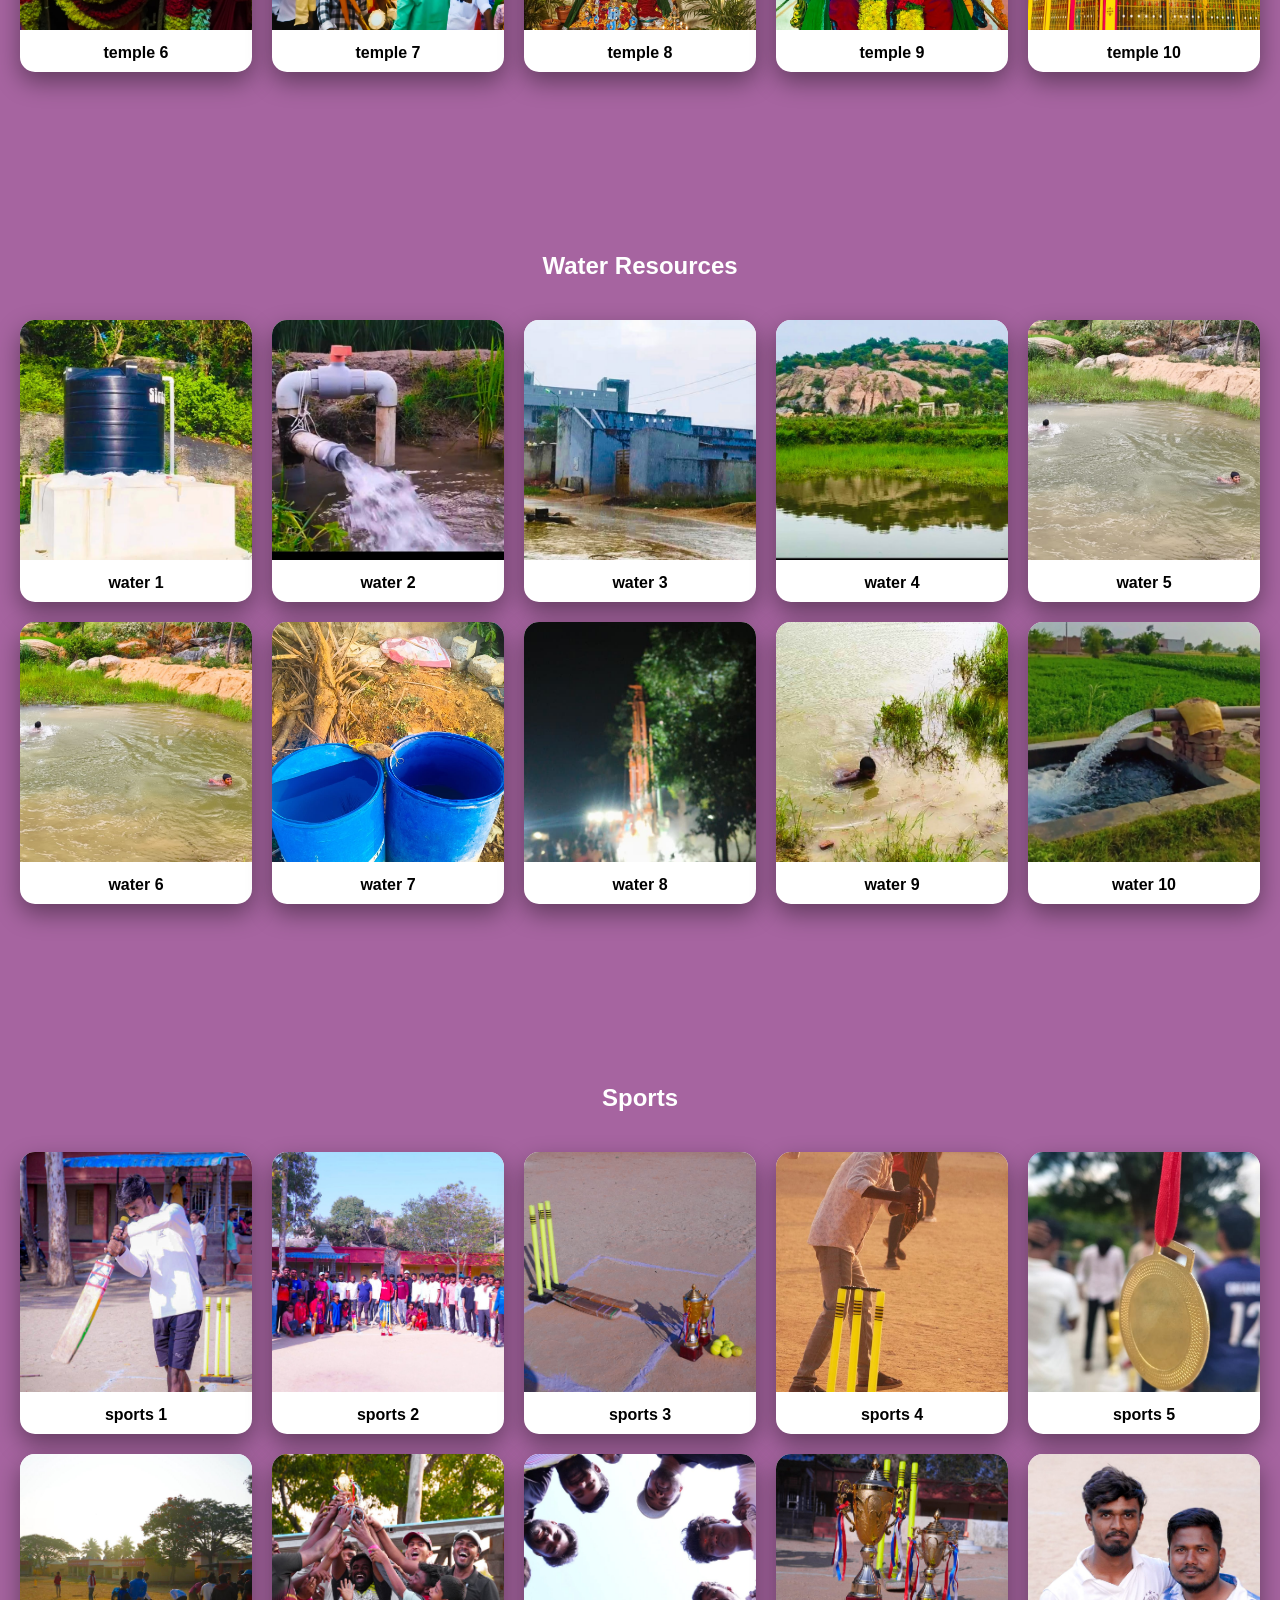
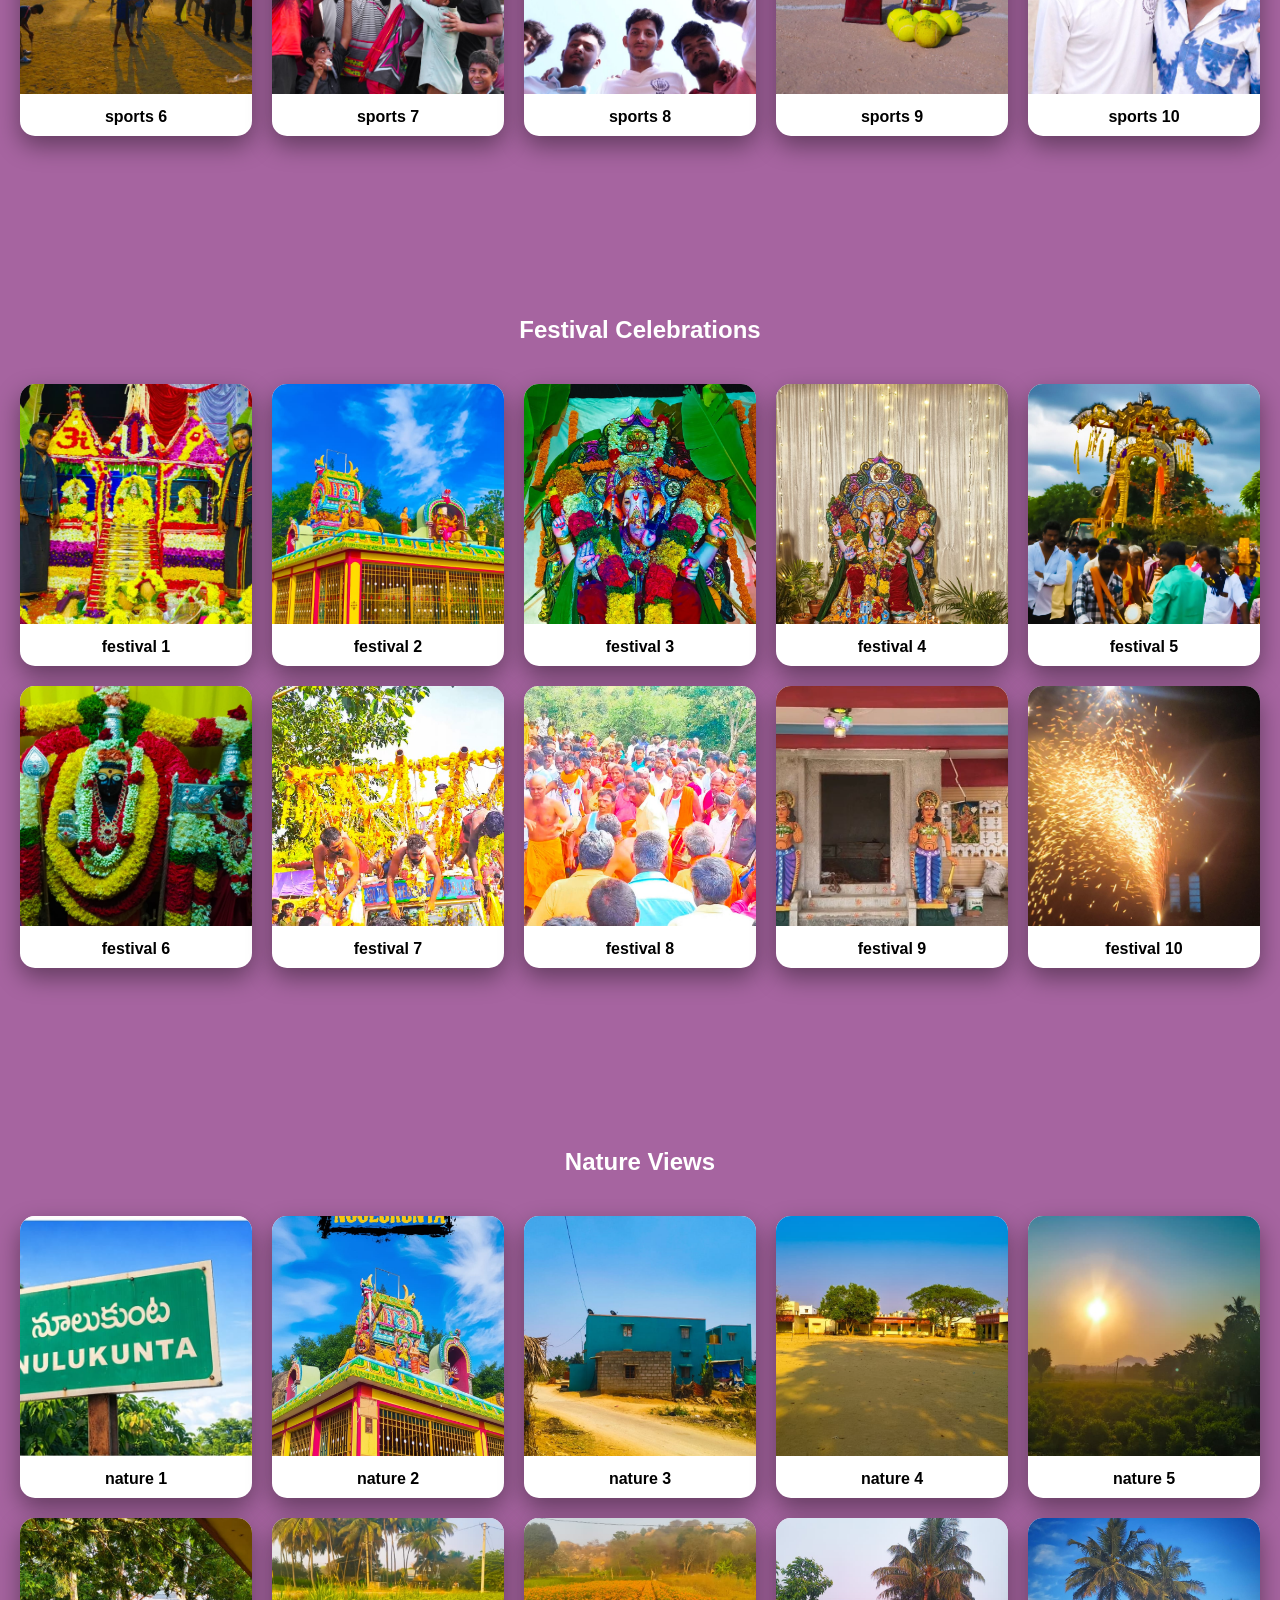
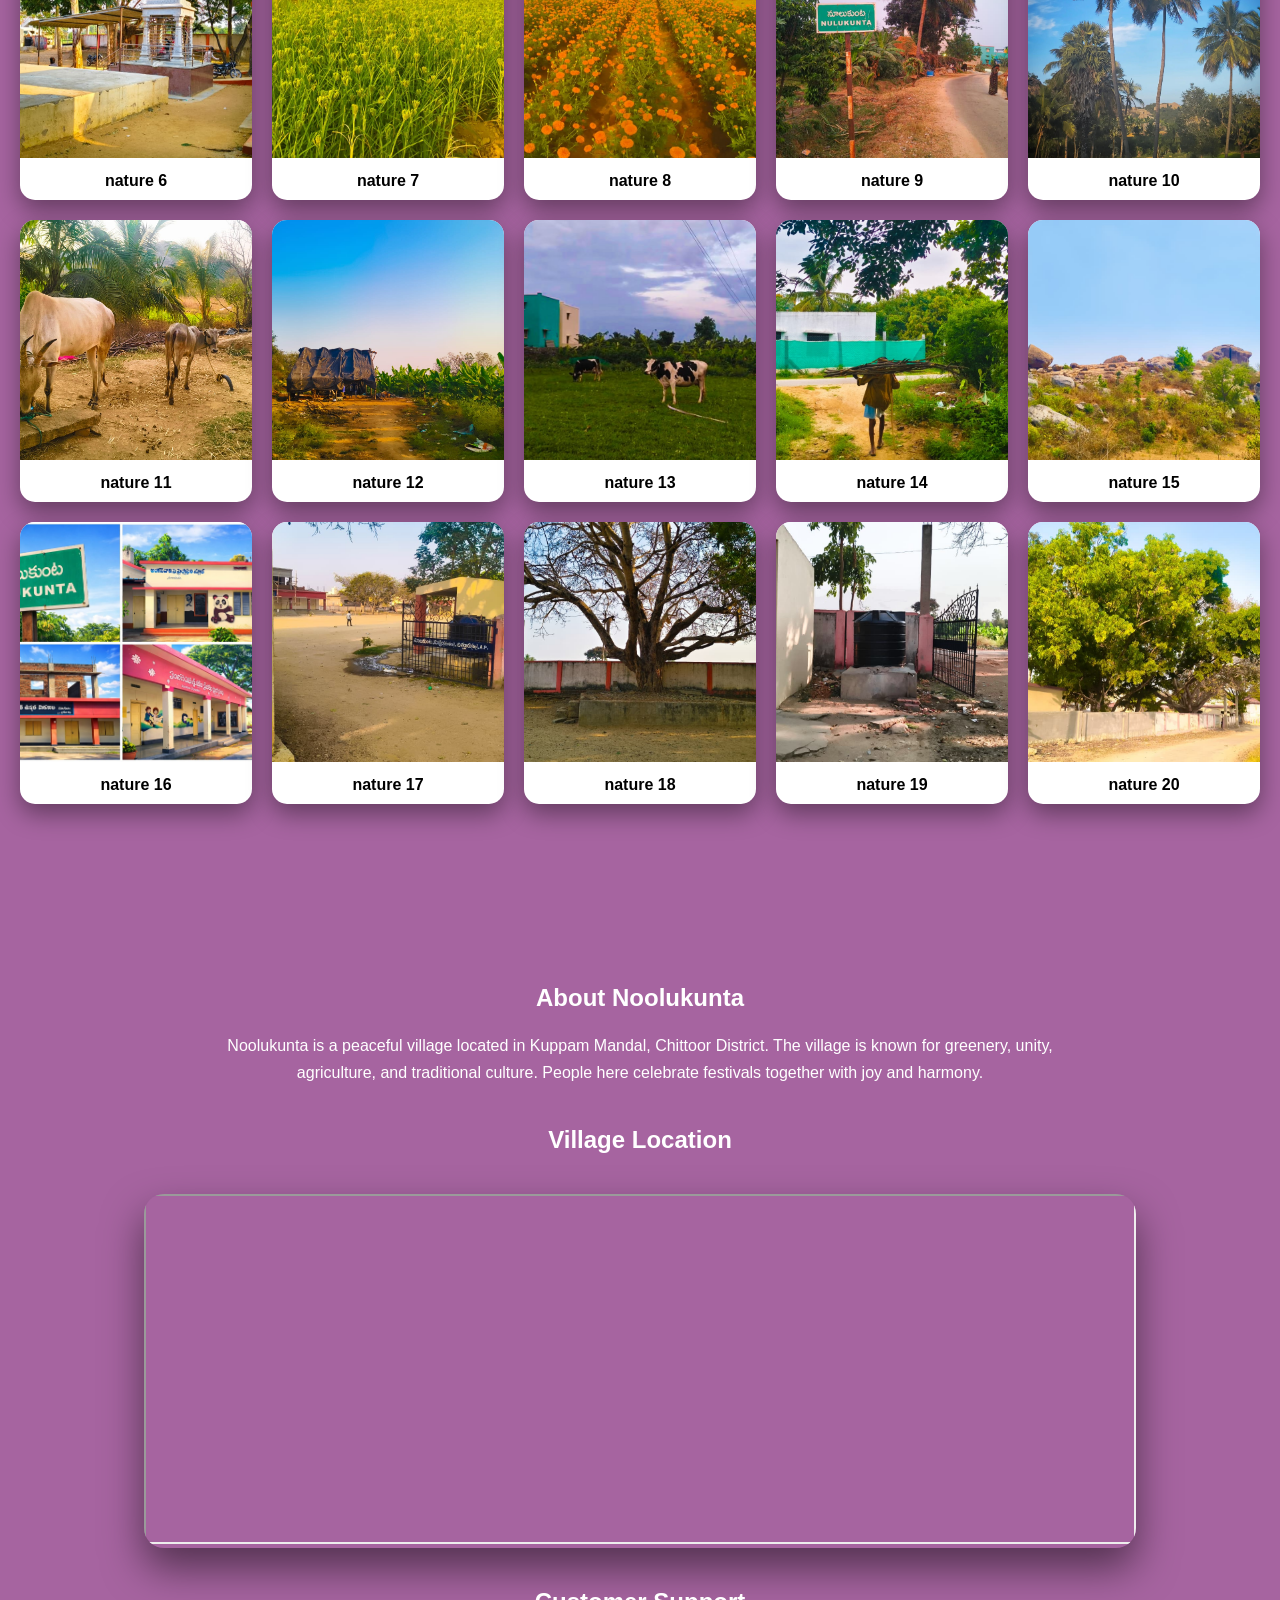
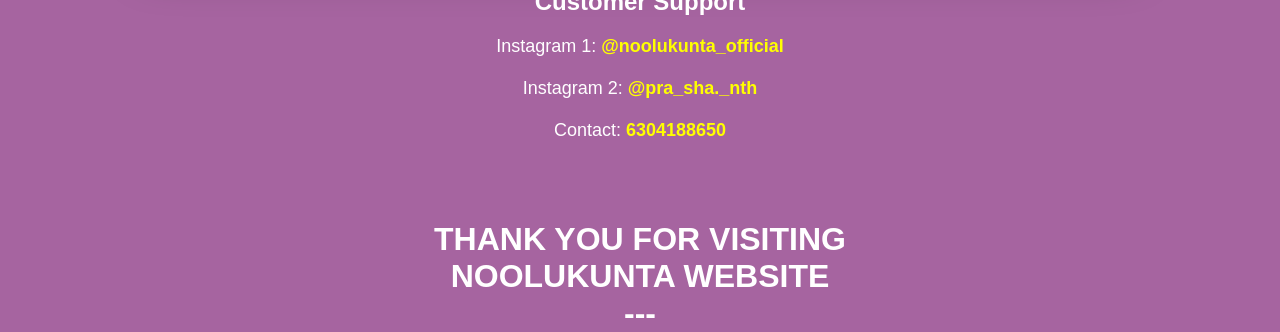
==== commit af61c25f: "Added Noolukunta website" ====
--- a/index.html
+++ b/index.html
@@ -15,121 +15,128 @@
 
 html{scroll-behavior:smooth;}
 
+body{
+  background:rgb(166,100,160);
+  color:white;
+  text-align:center;
+}
+
 .section{
-  min-height:100vh;
-  padding:90px 20px 60px;
-  text-align:center;
-}
-
-/* ===== MENU ===== */
-.menu-btn{
-  position:fixed;
-  right:20px;
-  top:20px;
-  font-size:28px;
-  background:black;
-  color:white;
-  padding:8px 14px;
-  border-radius:8px;
-  cursor:pointer;
-  z-index:1000;
-}
-
-.menu{
-  display:none;
-  position:fixed;
-  right:20px;
-  top:70px;
-  background:white;
-  padding:10px;
-  border-radius:10px;
-  box-shadow:0 0 10px rgba(0,0,0,0.3);
-}
-
-.menu p{
-  padding:6px 10px;
-  cursor:pointer;
-}
-
-.menu p:hover{background:#eee;}
-
-/* ===== COLORS ===== */
-.home{background:rgb(166, 100, 160);color:white;}
-.views{background:rgb(166, 100, 160);color:white;}
-.subpage{background:rgb(166, 100, 160);color:white;}
-.map{background:rgb(166, 100, 160);color:white;}
-.support{background:rgb(166, 100, 160);color:white;}
+  padding:100px 20px 80px;
+}
 
 .big{
-  font-size:64px;
+  font-size:60px;
   font-weight:900;
   letter-spacing:3px;
-  text-shadow:2px 2px 0 #000,4px 4px 0 #333,6px 6px 10px rgba(0,0,0,0.5);
-}
-
-.profile{margin-top:25px;}
+}
+
+/* ===== PROFILE (UNCHANGED) ===== */
 .profile img{
   width:180px;
   height:180px;
   border-radius:50%;
   object-fit:cover;
   border:5px solid white;
-  box-shadow:0 0 20px rgba(0,0,0,0.4);
-}
-
-/* ===== VIEW CARDS ===== */
-.grid{
+  margin-top:20px;
+}
+
+/* ===== DASHBOARD (UNCHANGED) ===== */
+.dashboard{
+  margin-top:40px;
   display:grid;
-  grid-template-columns:repeat(auto-fit,minmax(180px,1fr));
-  gap:22px;
-  margin-top:30px;
-}
-
-.card{
-  background:rgba(255,255,255,0.9);
-  padding:14px;
-  border-radius:14px;
+  grid-template-columns:repeat(auto-fit,minmax(200px,1fr));
+  gap:20px;
+}
+
+.dashboard button{
+  padding:18px;
+  border:none;
+  border-radius:12px;
+  font-weight:bold;
   cursor:pointer;
+  background:white;
+  color:black;
   transition:.3s;
-  box-shadow:0 6px 18px rgba(0,0,0,0.18);
-  color:black;
-}
-
-.card img{
-  width:100%;
-  height:140px;
-  object-fit:cover;
-  border-radius:8px;
-}
-
-/* ===== IMAGE FRAMES ===== */
-.frame-grid{
-  display:grid;
-  grid-template-columns:repeat(auto-fit,minmax(260px,1fr));
-  gap:25px;
-  margin-top:30px;
-}
-
+}
+
+.dashboard button:hover{
+  background:black;
+  color:white;
+  transform:scale(1.05);
+}
+
+/* ===== IMAGE FRAME ===== */
 .frame{
   background:white;
-  padding:12px;
-  border-radius:12px;
-  box-shadow:0 6px 15px rgba(0,0,0,0.25);
+  border-radius:15px;
+  overflow:hidden;
+  box-shadow:0 10px 25px rgba(0,0,0,0.4);
   color:black;
+  transition:.3s;
+}
+
+.frame:hover{
+  transform:scale(1.03);
 }
 
 .frame img{
   width:100%;
-  height:220px;
+  height:240px;
   object-fit:cover;
-  border-radius:8px;
   cursor:pointer;
 }
 
-/* ===== MAP ===== */
-.map-box{
-  width:70%;
-  margin:25px auto;
+.img-title{
+  padding:10px;
+  font-weight:bold;
+}
+
+/* ===== 5x2 GRID ===== */
+.grid-5x2{
+  display:grid;
+  grid-template-columns:repeat(5,1fr);
+  gap:20px;
+  margin-top:40px;
+}
+
+/* ===== 5x4 GRID ===== */
+.grid-5x4{
+  display:grid;
+  grid-template-columns:repeat(5,1fr);
+  gap:20px;
+  margin-top:40px;
+}
+
+/* ===== RESPONSIVE ===== */
+@media(max-width:1100px){
+  .grid-5x2,
+  .grid-5x4{
+    grid-template-columns:repeat(3,1fr);
+  }
+}
+
+@media(max-width:600px){
+  .grid-5x2,
+  .grid-5x4{
+    grid-template-columns:repeat(2,1fr);
+  }
+}
+
+/* ===== MAP (UNCHANGED) ===== */
+.map{
+  width:80%;
+  margin:40px auto;
+  border-radius:20px;
+  overflow:hidden;
+  box-shadow:0 20px 40px rgba(0,0,0,0.5);
+}
+
+/* ===== CONTACT (UNCHANGED) ===== */
+.contact-link{
+  color:yellow;
+  font-weight:bold;
+  text-decoration:none;
 }
 
 /* ===== MODAL ===== */
@@ -140,13 +147,12 @@
   background:rgba(0,0,0,.8);
   justify-content:center;
   align-items:center;
-  z-index:2000;
 }
 
 .modal img{
-  width:60%;
-  max-width:520px;
-  border-radius:10px;
+  width:70%;
+  max-width:700px;
+  border-radius:15px;
 }
 
 .close{
@@ -157,157 +163,119 @@
   color:white;
   cursor:pointer;
 }
-
-/* ===== STARS ===== */
-.stars{
-  font-size:40px;
-  cursor:pointer;
-  color:#ccc;
-  margin-top:15px;
-}
-
-.stars span.active{color:gold;}
-
-.signature{
-  margin-top:40px;
-  font-size:28px;
-  font-weight:bold;
-}
-
-/* clickable links */
-.contact-link{
-  color:yellow;
-  font-weight:bold;
-  text-decoration:none;
-}
-
-.contact-link:hover{
-  text-decoration:underline;
-}
 </style>
 </head>
 
 <body>
 
-<!-- MENU -->
-<div class="menu-btn" onclick="toggleMenu()">☰</div>
-<div class="menu" id="menu">
-<p onclick="scrollToSection('home')">Home</p>
-<p onclick="scrollToSection('views')">Views</p>
-<p onclick="scrollToSection('mapSection')">Map</p>
-<p onclick="scrollToSection('aboutVillage')">About</p>
-</div>
-
-<!-- HOME -->
+<!-- HOME (UNCHANGED) -->
 <section class="section home" id="home">
 <h2>Welcome to</h2>
 <div class="big">NOOLUKUNTA</div>
 
 <div class="profile">
-<img src="images\prashuu.jpeg">
-<h3>Prashanth</h3>
-<p>Creator of Noolukunta village information website.</p>
+<img src="C:\Users\prash\OneDrive\Pictures\Princephoto\prashuu.jpeg">
+<h2>Prashanth</h2>
+
+<p style="max-width:800px;margin:20px auto;line-height:1.7;">
+I am Prashanth, creator of the Noolukunta Village website.
+This platform is designed to digitally showcase our village beauty,
+culture, temples, education, water resources, sports and festivals.
+My goal is to connect our village to the digital world and
+provide information to everyone easily.
+</p>
 </div>
-</section>
-
-<!-- VIEWS -->
-<section class="section views" id="views">
+
+<h2 style="margin-top:50px;">Explore Noolukunta</h2>
+
+<div class="dashboard">
+<button onclick="goTo('views')">Village Views</button>
+<button onclick="goTo('school')">School</button>
+<button onclick="goTo('temple')">Temple</button>
+<button onclick="goTo('water')">Water</button>
+<button onclick="goTo('sports')">Sports</button>
+<button onclick="goTo('festival')">Festival</button>
+<button onclick="goTo('nature')">Nature Views</button>
+<button onclick="goTo('aboutVillage')">About Noolukunta</button>
+</div>
+</section>
+
+<!-- ===== ALL 5x2 SECTIONS ===== -->
+<section class="section" id="views">
 <h1>Village Views</h1>
-<div class="grid">
-<div class="card" onclick="openPage('school')">
-<img src="images\imgg1.jpeg">
-<h3>School</h3>
-</div>
-<div class="card" onclick="openPage('temple')">
-<img src="images\img2 (2).jpeg">
-<h3>Temple</h3>
-</div>
-<div class="card" onclick="openPage('water')">
-<img src="images\img3 (2).jpeg">
-<h3>Water</h3>
-</div>
-<div class="card" onclick="openPage('mapSection')">
-<img src="images\img4.jpeg">
-<h3>Map</h3>
-</div>
-</div>
-</section>
-
-<!-- SCHOOL -->
-<section class="section subpage" id="school">
+<div class="grid-5x2" id="viewsGrid"></div>
+</section>
+
+<section class="section" id="school">
 <h1>School</h1>
-<div class="frame-grid">
-<div class="frame"><img src="images\img5.jpeg" onclick="showImg(this)"></div>
-<div class="frame"><img src="images\img6.jpeg" onclick="showImg(this)"></div>
-<div class="frame"><img src="images\imgg1.jpeg" onclick="showImg(this)"></div>
-<div class="frame"><img src="images\img1.jpeg" onclick="showImg(this)"></div>
-</div>
-</section>
-
-<!-- TEMPLE -->
-<section class="section subpage" id="temple">
+<div class="grid-5x2" id="schoolGrid"></div>
+</section>
+
+<section class="section" id="temple">
 <h1>Temple</h1>
-<div class="frame-grid">
-<div class="frame"><img src="images\imgg2.jpeg" onclick="showImg(this)"></div>
-<div class="frame"><img src="images\temple1.jpeg" onclick="showImg(this)"></div>
-<div class="frame"><img src="images\imgg6 (1).jpeg" onclick="showImg(this)"></div>
-<div class="frame"><img src="images\imgg6.jpeg" onclick="showImg(this)"></div>
-</div>
-</section>
-
-<!-- WATER -->
-<section class="section subpage" id="water">
+<div class="grid-5x2" id="templeGrid"></div>
+</section>
+
+<section class="section" id="water">
 <h1>Water Resources</h1>
-<div class="frame-grid">
-<div class="frame"><img src="images\imgg4.jpeg" onclick="showImg(this)"></div>
-<div class="frame"><img src="images\bore.jpeg"onclick="showImg(this)"></div>
-<div class="frame"><img src="images\imgg7.jpeg" onclick="showImg(this)"></div>
-<div class="frame"><img src="images\imgg10.jpeg" onclick="showImg(this)"></div>
-</div>
-</section>
-
-<!-- MAP -->
-<section class="section map" id="mapSection">
-<h1>Village Location</h1>
-<div class="map-box">
-<iframe width="100%" height="320" style="border:0;"
+<div class="grid-5x2" id="waterGrid"></div>
+</section>
+
+<section class="section" id="sports">
+<h1>Sports</h1>
+<div class="grid-5x2" id="sportsGrid"></div>
+</section>
+
+<section class="section" id="festival">
+<h1>Festival Celebrations</h1>
+<div class="grid-5x2" id="festivalGrid"></div>
+</section>
+
+<!-- ===== NATURE 5x4 ===== -->
+<section class="section" id="nature">
+<h1>Nature Views</h1>
+<div class="grid-5x4" id="natureGrid"></div>
+</section>
+
+<!-- ABOUT (UNCHANGED) -->
+<section class="section" id="aboutVillage">
+<h1>About Noolukunta</h1>
+
+<p style="max-width:900px;margin:20px auto;line-height:1.7;">
+Noolukunta is a peaceful village located in Kuppam Mandal,
+Chittoor District. The village is known for greenery,
+unity, agriculture, and traditional culture.
+People here celebrate festivals together with joy and harmony.
+</p>
+
+<h2 style="margin-top:40px;">Village Location</h2>
+<div class="map">
+<iframe width="100%" height="350"
 src="https://www.google.com/maps?q=Noolukunta&output=embed"></iframe>
 </div>
-</section>
-
-<!-- ABOUT -->
-<section class="section support" id="aboutVillage">
-<h1>About Noolukunta</h1>
-
-<p style="max-width:900px;margin:25px auto;line-height:1.7;font-size:17px;">
-Noolukunta is a peaceful village located in Kuppam Mandal, Chittoor District.
-The village is known for greenery, unity, and traditional culture.
-</p>
-
-<h2>Contact Support</h2>
-<p style="font-size:20px;margin-top:15px;">
-Instagram:
+
+<h2 style="margin-top:40px;">Customer Support</h2>
+
+<p style="font-size:18px;margin-top:20px;">
+Instagram 1:
 <a class="contact-link" href="https://www.instagram.com/noolukunta_official" target="_blank">
 @noolukunta_official
 </a>
 <br><br>
-Call:
+Instagram 2:
+<a class="contact-link" href="https://www.instagram.com/pra_sha._nth" target="_blank">
+@pra_sha._nth
+</a>
+<br><br>
+Contact:
 <a class="contact-link" href="tel:6304188650">
 6304188650
 </a>
 </p>
-
-<h2 style="margin-top:30px;">Rate Our Website</h2>
-<div class="stars" id="stars2">
-<span onclick="rate2(1)">★</span>
-<span onclick="rate2(2)">★</span>
-<span onclick="rate2(3)">★</span>
-<span onclick="rate2(4)">★</span>
-<span onclick="rate2(5)">★</span>
-</div>
-
-<div class="signature">Prashanth ❤️</div>
-</section>
+</section>
+<h1 align="center">THANK YOU FOR VISITING</h1>
+<h1 align="center">NOOLUKUNTA WEBSITE </h1>
+<h1>  --- </h1>
 
 <!-- MODAL -->
 <div class="modal" id="modal">
@@ -316,30 +284,36 @@
 </div>
 
 <script>
-function toggleMenu(){
-let m=document.getElementById("menu");
-m.style.display=m.style.display==="block"?"none":"block";
-}
-
-function scrollToSection(id){
+function goTo(id){
 document.getElementById(id).scrollIntoView({behavior:"smooth"});
 }
 
-function openPage(id){scrollToSection(id);}
+function generate(id,prefix,count){
+let container=document.getElementById(id);
+for(let i=1;i<=count;i++){
+container.innerHTML+=`
+<div class="frame">
+<img src="images/${prefix}${i}.jpeg" onclick="showImg(this)">
+<div class="img-title">${prefix} ${i}</div>
+</div>`;
+}
+}
+
+generate("viewsGrid","view",10);
+generate("schoolGrid","school",10);
+generate("templeGrid","temple",10);
+generate("waterGrid","water",10);
+generate("sportsGrid","sports",10);
+generate("festivalGrid","festival",10);
+generate("natureGrid","nature",20);
 
 function showImg(img){
 document.getElementById("modal").style.display="flex";
 document.getElementById("modalImg").src=img.src;
 }
-
 function closeImg(){
 document.getElementById("modal").style.display="none";
 }
-
-function rate2(n){
-let stars=document.querySelectorAll("#stars2 span");
-stars.forEach((s,i)=>s.classList.toggle("active", i<n));
-}
 </script>
 
 </body>
